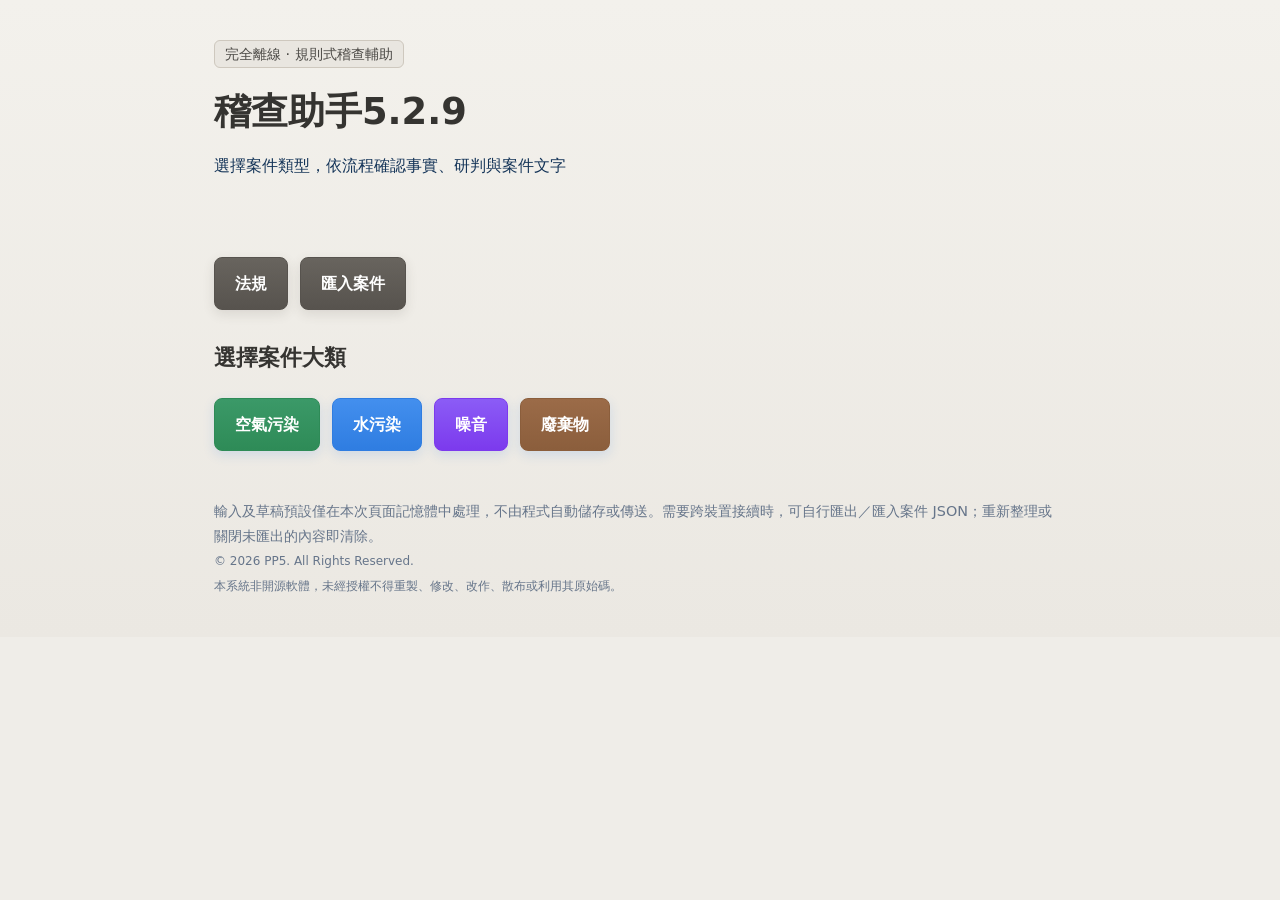
==== index.html @ dae92aff "Publish PP5 runtime update: index.html" ====
<!doctype html>
<html lang="zh-Hant">
<head>
  <meta charset="utf-8">
  <meta name="viewport" content="width=device-width, initial-scale=1, viewport-fit=cover">
  <meta name="theme-color" content="#57534e">
  <meta name="apple-mobile-web-app-capable" content="yes">
  <meta name="apple-mobile-web-app-status-bar-style" content="default">
  <meta name="apple-mobile-web-app-title" content="稽查助手">
  <meta name="application-provenance" content="PP5-IA-41-7F3C9A21">
  <link rel="manifest" href="manifest.webmanifest?v=5.2.9">
  <link rel="apple-touch-icon" href="icons/icon-192.png">
  <title>稽查助手</title>
  <link rel="stylesheet" href="src/styles.css?v=5.2.9">
  <link rel="stylesheet" href="src/choice-cards.css?v=5.2.9">
  <link rel="stylesheet" href="src/mobile-multiselect.css?v=5.2.9">
  <link rel="stylesheet" href="src/water-v2-ui.css?v=5.2.9">
  <link rel="stylesheet" href="src/waste-v1-ui.css?v=5.2.9">
  <link rel="stylesheet" href="src/air-v1-ui.css?v=5.2.9">
  <link rel="stylesheet" href="src/law-reference-ui.css?v=5.2.9">
  <link rel="stylesheet" href="src/air-rule-ui.css?v=5.2.9">
  <script defer src="data/provenance.js?v=5.2.9"></script>
  <script defer src="data/app-meta.js?v=5.2.9"></script>
  <script defer src="data/texts/noise-common.js?v=5.2.9"></script>
  <script defer src="data/texts/noise-templates.js?v=5.2.9"></script>
  <script defer src="data/texts/noise-main.js?v=5.2.9"></script>
  <script defer src="data/texts/noise-article8.js?v=5.2.9"></script>
  <script defer src="data/texts/noise-article9.js?v=5.2.9"></script>
  <script defer src="data/texts/noise-neighbor.js?v=5.2.9"></script>
  <script defer src="data/texts/noise-ui.js?v=5.2.9"></script>
  <script defer src="data/texts/water-main.js?v=5.2.9"></script>
  <script defer src="data/texts/water-field.js?v=5.2.9"></script>
  <script defer src="src/noise-format.js?v=5.2.9"></script>
  <script defer src="data/texts/noise-documents.js?v=5.2.9"></script>
  <script defer src="data/texts/noise-result-map.js?v=5.2.9"></script>
  <script defer src="src/noise-text.js?v=5.2.9"></script>
  <script defer src="data/templates/catalog.js?v=5.2.9"></script>
  <script defer src="data/rules/noise-article8.js?v=5.2.9"></script>
  <script defer src="data/rules/noise-article9.js?v=5.2.9"></script>
  <script defer src="data/rules/noise-refactor-522.js?v=5.2.9"></script>
  <script defer src="src/noise-zone.js?v=5.2.9"></script>
  <script defer src="src/noise-main.js?v=5.2.9"></script>
  <script defer src="src/noise-method-guidance.js?v=5.2.9"></script>
  <script defer src="src/noise-composite.js?v=5.2.9"></script>
  <script defer src="src/noise-boundary.js?v=5.2.9"></script>
  <script defer src="src/noise-priority-routing.js?v=5.2.9"></script>
  <script defer src="src/noise-mobile-wizard.js?v=5.2.9"></script>
  <script defer src="src/noise-approved-drafts.js?v=5.2.9"></script>
  <script defer src="src/noise-refactor-522.js?v=5.2.9"></script>
  <script defer src="data/water-rules.js?v=5.2.9"></script>
  <script defer src="data/waste-rules.js?v=5.2.9"></script>
  <script defer src="data/air-v1-config.js?v=5.2.9"></script>
  <script defer src="data/law-library.js?v=5.2.9"></script>
  <script defer src="data/law-fulltext.js?v=5.2.9"></script>
  <script defer src="data/air-rule-pack.js?v=5.2.9"></script>
  <script defer src="data/water-measure-rules.js?v=5.2.9"></script>
  <script defer src="data/water-permit-rules.js?v=5.2.9"></script>
  <script defer src="data/water-standard-rules.js?v=5.2.9"></script>
  <script defer src="data/water-local-rules.js?v=5.2.9"></script>
  <script defer src="src/water-measure-law.js?v=5.2.9"></script>
  <script defer src="src/water-permit-law.js?v=5.2.9"></script>
  <script defer src="src/water-standard-law.js?v=5.2.9"></script>
  <script defer src="src/water-local-law.js?v=5.2.9"></script>
  <script defer src="src/water-review.js?v=5.2.9"></script>
  <script defer src="src/water-law-versions.js?v=5.2.9"></script>
  <script defer src="src/water-facts.js?v=5.2.9"></script>
  <script defer src="src/water-rule-engine.js?v=5.2.9"></script>
  <script defer src="src/water-law.js?v=5.2.9"></script>
  <script defer src="src/waste-model.js?v=5.2.9"></script>
  <script defer src="src/waste-law.js?v=5.2.9"></script>
  <script defer src="src/water-v2-facts.js?v=5.2.9"></script>
  <script defer src="src/water-v2-assessment.js?v=5.2.9"></script>
  <script defer src="src/water-screening-assist.js?v=5.2.9"></script>
  <script defer src="src/water-industry.js?v=5.2.9"></script>
  <script defer src="src/water-permit-check.js?v=5.2.9"></script>
  <script defer src="src/water-workflow.js?v=5.2.9"></script>
  <script defer src="src/water-dependencies.js?v=5.2.9"></script>
  <script defer src="src/water-assessment.js?v=5.2.9"></script>
  <script defer src="src/water-documents.js?v=5.2.9"></script>
  <script defer src="src/water-main.js?v=5.2.9"></script>
  <script defer src="src/water-field.js?v=5.2.9"></script>
  <script defer src="src/draft-engine.js?v=5.2.9"></script>
  <script defer src="src/template-loader.js?v=5.2.9"></script>
  <script defer src="src/case-file.js?v=5.2.9"></script>
  <script defer src="src/case-session.js?v=5.2.9"></script>
  <script defer src="src/choice-controls.js?v=5.2.9"></script>
  <script defer src="src/ui-profile.js?v=5.2.9"></script>
  <script defer src="src/field-renderer.js?v=5.2.9"></script>
  <script defer src="src/mobile-wizard.js?v=5.2.9"></script>
  <script defer src="src/mobile-inspection-flow.js?v=5.2.9"></script>
  <script defer src="src/water-v482.js?v=5.2.9"></script>
  <script defer src="src/water-industry-v485.js?v=5.2.9"></script>
  <script defer src="src/water-industry-v485-final.js?v=5.2.9"></script>
  <script defer src="src/inspection-flow-ui.js?v=5.2.9"></script>
  <script defer src="src/water-v2-ui.js?v=5.2.9"></script>
  <script defer src="src/waste-v1-ui.js?v=5.2.9"></script>
  <script defer src="src/law-reference-ui.js?v=5.2.9"></script>
  <script defer src="src/air-rule-ui.js?v=5.2.9"></script>
  <script defer src="src/air-v1-ui.js?v=5.2.9"></script>
  <script defer src="src/sentence-app.js?v=5.2.9"></script>
  <script defer src="src/pwa.js?v=5.2.9"></script>
</head>
<body>
  <header><span class="badge">完全離線 · 規則式稽查輔助</span><h1 id="app-version-title">稽查助手</h1><p>選擇案件類型，依流程確認事實、研判與案件文字</p></header>
  <main>
    <aside id="mobile-install" class="mobile-install" hidden><strong>手機版</strong><br><span id="mobile-install-message"></span><button id="pwa-install-button" class="secondary" type="button" hidden>安裝到手機</button></aside>
    <div id="app"></div>
  </main>
  <footer>輸入及草稿預設僅在本次頁面記憶體中處理，不由程式自動儲存或傳送。需要跨裝置接續時，可自行匯出／匯入案件 JSON；重新整理或關閉未匯出的內容即清除。<br><small>© 2026 PP5. All Rights Reserved.<br>本系統非開源軟體，未經授權不得重製、修改、改作、散布或利用其原始碼。</small></footer>
</body>
</html>
---- src/styles.css ----
:root {
  --ia-blue:#2f7de1;
  --ia-blue-strong:#2469c2;
  --ia-blue-deep:#10325c;
  --ia-blue-soft:#edf6ff;
  --ia-bg:#f6f9fd;
  --ia-surface:#ffffff;
  --ia-border:#dbe5f0;
  --ia-border-strong:#b7c5d6;
  --ia-text:#143458;
  --ia-muted:#66758a;
  --ia-disabled:#e4eaf1;
  font-family: "Microsoft JhengHei", system-ui, sans-serif;
  color: var(--ia-text);
  background: var(--ia-bg);
  line-height: 1.7;
}
* { box-sizing: border-box; }
body { margin: 0; }
header, main, footer { max-width: 900px; margin: auto; padding: 24px; }
header { padding-top: 40px; }
h1 { font-size: clamp(1.7rem, 4vw, 2.3rem); margin: 14px 0 4px; }
h2 { font-size: 1.4rem; margin-top: 28px; }
h3 { font-size: 1.05rem; margin: 0 0 8px; }
p { margin: 8px 0; }
.badge { background: #eaf3ff; border-radius: 6px; padding: 5px 10px; font-size: .9rem; }
.notice { background: #fff4d8; color: #624707; border: 1px solid #e7d19a; padding: 16px; border-radius: 8px; }
.panel { background: white; border: 1px solid #dbe5f0; padding: 18px; border-radius: 10px; margin: 12px 0; }
ul { padding-left: 24px; margin: 6px 0; }
.actions { display: flex; flex-wrap: wrap; gap: 12px; margin-top: 22px; }
button { font: inherit; font-weight: 700; cursor: pointer; border: 1px solid #2f7de1; background: #2f7de1; color: white; padding: 12px 20px; border-radius: 8px; min-height: 48px; }
button:hover { background: #2469c2; }
button.secondary { background: white; color: #2f7de1; }
button.secondary:hover { background: #eef5ff; }
button:focus-visible { outline: 3px solid #1f6fd1; outline-offset: 4px; }
.navigation { border-top: 1px solid #dbe5f0; padding-top: 20px; }
.history { padding-left: 25px; }
.history > li { padding: 12px 0; }
footer { color: #66758a; font-size: .9rem; padding-bottom: 40px; }
.form-grid { display: grid; grid-template-columns: repeat(2, minmax(0, 1fr)); gap: 16px; }
.field { margin: 10px 0; min-width: 0; }
label { display: block; font-weight: 600; margin-bottom: 6px; }
input, select, textarea { width: 100%; padding: 10px; border: 1px solid #b7c5d6; border-radius: 6px; font: inherit; color: #143458; background: white; }
textarea { resize: vertical; }
textarea + button { margin-top: 12px; }
legend { font-weight: 700; padding: 0 8px; }
input:focus-visible, select:focus-visible, textarea:focus-visible { outline: 3px solid #1f6fd1; outline-offset: 2px; }
[hidden] { display: none !important; }
.sentence-form { line-height: 2.5; }
.fixed-text { font-size: 1.08rem; }
.sentence-slot { display: inline-block; vertical-align: middle; max-width: 100%; min-width: 180px; margin: 8px 4px; padding: 10px; border-radius: 8px; background: #f5f8fc; line-height: 1.6; }
.sentence-slot label { font-size: .9rem; }
.sentence-slot select { max-width: 100%; width: 100%; }
.field-help { display:block; margin-top:6px; color:#66788a; font-size:.78rem; line-height:1.45; }
.custom-slot { display: block; margin-top: 10px; }
.choice-group, .choice-items { border: 1px solid #b7c5d6; border-radius: 6px; padding: 10px; margin: 0; }
.choice-items { margin-top: 10px; background: white; }
.sentence-paragraph + .sentence-paragraph { margin-top: 20px; }
button:disabled { cursor: default; background: #e4eaf1; color: #6d7888; border-color: #c4ced9; }
.check-choice { display: inline-flex; align-items: center; gap: 6px; margin: 6px 16px 6px 0; font-weight: 400; }
.check-choice input { width: 18px; height: 18px; padding: 0; }
@media (max-width: 600px) { .sentence-slot { display: block; margin: 10px 0; width: 100%; } }
@media (max-width: 600px) { .form-grid { grid-template-columns: 1fr; } }
@media (max-width: 520px) { header, main, footer { padding: 18px; } .actions { flex-direction: column; } button { width: 100%; } }

.mobile-install { background:#edf6ff; border:1px solid #b9d5f7; padding:14px 16px; border-radius:10px; margin-bottom:14px; }
.mobile-install button { margin-top:10px; }
@media (max-width: 760px) {
  :root { font-size: 17px; }
  header { padding-top: max(20px, env(safe-area-inset-top)); }
  header, main, footer { padding-left: max(14px, env(safe-area-inset-left)); padding-right: max(14px, env(safe-area-inset-right)); }
  main { padding-top: 10px; }
  .panel { padding: 14px; border-radius: 12px; }
  .sentence-form { line-height: 1.6; }
  .sentence-slot { display:block; width:100%; margin:10px 0; padding:10px; }
  .single-choice { grid-template-columns: 1fr; }
  .single-choice .choice-card { min-height: 52px; padding: 12px 14px; }
  .card-form .choice-group { display:grid; grid-template-columns:1fr; gap:8px; border:0; padding:0; }
  .card-form .choice-group legend { padding:0; margin-bottom:6px; }
  .card-form .check-choice { display:flex; width:100%; min-height:50px; margin:0; padding:11px 12px; align-items:center; background:#fff; border:2px solid #b7c5d6; border-radius:8px; }
  .card-form .check-choice:has(input:checked) { background:#e8f2ff; border-color:#2f7de1; font-weight:700; }
  .card-form .check-choice input { width:22px; height:22px; flex:0 0 auto; }
  .actions { gap:8px; }
  button { min-height:52px; }
  footer { padding-bottom:max(28px, env(safe-area-inset-bottom)); }
}

/* 4.7 UI profiles: same Water Core, different presentation only. */
.mobile-focus-bar { display:none; margin:4px 0 10px; }
.sentence-form[data-ui-profile="tablet"] { max-width:1100px; }
.sentence-form[data-ui-profile="tablet"] .form-grid { grid-template-columns:repeat(2,minmax(0,1fr)); gap:12px; }
.sentence-form[data-ui-profile="tablet"] .sentence-slot { display:block; width:100%; margin:4px 0; }
.sentence-form[data-ui-profile="tablet"] .sentence-slot:has(.single-choice),
.sentence-form[data-ui-profile="tablet"] .sentence-slot:has(.choice-group) { grid-column:1 / -1; }
@media (max-width:760px) {
  .sentence-form[data-mobile-focus="yes"] .mobile-focus-bar { display:block; position:sticky; top:0; z-index:5; background:#fff; padding:6px 0; }
  .sentence-form[data-mobile-focus="yes"] .mobile-focus-bar button { width:100%; min-height:44px; }
  .sentence-form[data-mobile-focus="yes"] .sentence-slot[data-ui-hidden="yes"] { display:none !important; }
  .sentence-form[data-mobile-focus="yes"] .sentence-slot[data-ui-current="yes"] { border:2px solid #2f7de1; background:#f2f7ff; box-shadow:0 0 0 3px rgba(20,101,82,.08); }
  .sentence-form[data-mobile-focus="yes"] .sentence-slot[data-ui-current="yes"] label,
  .sentence-form[data-mobile-focus="yes"] .sentence-slot[data-ui-current="yes"] legend { font-size:1rem; }
}

/* 4.7.1 water field workflow V2 */
.sentence-slot.live-assessment { display:block; width:100%; grid-column:1 / -1; background:#edf6ff; border:2px solid #2f7de1; padding:14px 16px; margin:4px 0 12px; }
.sentence-slot.live-assessment > span { display:block; font-weight:800; margin-bottom:4px; }
.sentence-slot.live-assessment p { margin:0; font-weight:600; }
.field-floating-actions { pointer-events:none; }
.field-action-rail { position:fixed; top:50%; transform:translateY(-50%); z-index:30; display:flex; flex-direction:column; gap:8px; width:118px; }
.field-action-rail button { pointer-events:auto; width:100%; min-height:46px; padding:9px 10px; font-size:.9rem; box-shadow:0 4px 18px rgba(24,58,54,.14); }
.field-action-left { left:max(10px, calc(50vw - 580px)); }
.field-action-right { right:max(10px, calc(50vw - 580px)); }
button.danger { background:#a93226; border-color:#a93226; color:#fff; }
button.danger:hover { background:#7f241c; }
.field-floating-enabled { position:relative; }
@media (max-width:1049px) {
  .field-floating-enabled { padding-bottom:138px; }
  .field-floating-actions { position:fixed; left:0; right:0; bottom:0; z-index:40; padding:8px max(10px, env(safe-area-inset-right)) max(8px, env(safe-area-inset-bottom)) max(10px, env(safe-area-inset-left)); background:rgba(255,255,255,.97); border-top:1px solid #d6e0ec; box-shadow:0 -4px 18px rgba(24,58,54,.12); display:grid; grid-template-columns:1fr 1.5fr; gap:8px; pointer-events:auto; }
  .field-action-rail { position:static; transform:none; width:auto; display:grid; grid-template-columns:repeat(2,minmax(0,1fr)); gap:7px; }
  .field-action-right { grid-template-columns:repeat(2,minmax(0,1fr)); }
  .field-action-rail button { min-height:44px; padding:7px 8px; font-size:.82rem; box-shadow:none; }
}
@media (max-width:560px) {
  .field-floating-enabled { padding-bottom:188px; }
  .field-floating-actions { grid-template-columns:1fr; }
  .field-action-rail { grid-template-columns:repeat(2,minmax(0,1fr)); }
  .field-action-rail button { font-size:.8rem; }
}


/* 4.9.27 blue visual system: desktop keeps full-form behavior, presentation only. */
body { background:linear-gradient(180deg,#f9fbfe 0%,#f4f8fd 100%); color:var(--ia-text); }
header h1, h1, h2, h3 { color:var(--ia-blue-deep); }
.badge { color:#245e9f; border:1px solid #cfe2fa; }
.notice { background:#fff8e8; color:#624b17; border-color:#ead9ad; box-shadow:0 8px 26px rgba(33,77,128,.05); }
.panel { border-color:var(--ia-border); box-shadow:0 10px 30px rgba(24,67,117,.06); }
button { border-color:var(--ia-blue); background:linear-gradient(180deg,#3f8aeb 0%,#2f7de1 100%); box-shadow:0 4px 12px rgba(47,125,225,.16); }
button:hover { background:linear-gradient(180deg,#357fdf 0%,#2469c2 100%); }
button.secondary { background:#fff; color:#235d9f; border-color:#9fc1ea; box-shadow:none; }
button.secondary:hover { background:#f2f7ff; }
input,select,textarea { color:var(--ia-text); border-color:var(--ia-border-strong); background:#fff; }
input:hover,select:hover,textarea:hover { border-color:#8db3e3; }
input:focus-visible,select:focus-visible,textarea:focus-visible { border-color:var(--ia-blue); box-shadow:0 0 0 3px rgba(47,125,225,.12); outline:none; }
.sentence-slot { background:#f8fafd; border:1px solid #e3eaf2; }
.sentence-slot > label,.sentence-slot > span:first-child,.sentence-slot legend { color:#173a63; }
.choice-group,.choice-items { border-color:var(--ia-border-strong); }
.sentence-slot.live-assessment { border-color:var(--ia-blue); background:var(--ia-blue-soft); }
.mobile-install { color:#245e9f; }

/* 4.9.27 mobile noise Wizard: fixed visual page frame inspired by approved mockup. */
.mobile-wizard-header,
.mobile-wizard-nav,
.mobile-wizard-content { display:none; }

@media (max-width:760px) {
  body:has(.sentence-form[data-mobile-wizard="yes"]) { background:#f8fbff; }
  body:has(.sentence-form[data-mobile-wizard="yes"]) > header,
  body:has(.sentence-form[data-mobile-wizard="yes"]) > footer,
  body:has(.sentence-form[data-mobile-wizard="yes"]) main > .notice,
  body:has(.sentence-form[data-mobile-wizard="yes"]) main > .mobile-install,
  body:has(.sentence-form[data-mobile-wizard="yes"]) #app > nav.actions,
  body:has(.sentence-form[data-mobile-wizard="yes"]) #app > p,
  body:has(.sentence-form[data-mobile-wizard="yes"]) form.mobile-wizard-enabled > h2,
  body:has(.sentence-form[data-mobile-wizard="yes"]) form.mobile-wizard-enabled > p:first-of-type,
  body:has(.sentence-form[data-mobile-wizard="yes"]) form.mobile-wizard-enabled > [data-draft-actions="yes"] {
    display:none !important;
  }
  body:has(.sentence-form[data-mobile-wizard="yes"]) main {
    max-width:none;
    margin:0;
    padding:0;
  }
  body:has(.sentence-form[data-mobile-wizard="yes"]) #app,
  body:has(.sentence-form[data-mobile-wizard="yes"]) form.mobile-wizard-enabled {
    margin:0;
    padding:0;
  }

  .sentence-form[data-mobile-wizard="yes"] {
    display:grid;
    grid-template-rows:auto minmax(0,1fr);
    width:100%;
    height:100dvh;
    min-height:100dvh;
    margin:0;
    padding:0;
    border:0;
    border-radius:0;
    background:#fff;
    box-shadow:none;
    overflow:hidden;
    line-height:1.45;
  }
  .sentence-form[data-mobile-wizard="yes"] .sentence-slot[data-wizard-hidden="yes"] { display:none !important; }

  .mobile-wizard-header {
    display:block;
    position:relative;
    z-index:20;
    margin:0;
    padding:max(14px, env(safe-area-inset-top)) 18px 13px;
    background:#fff;
    border-bottom:1px solid #e7edf4;
    box-shadow:0 3px 12px rgba(27,67,114,.05);
  }
  .mobile-wizard-brand-row {
    display:flex;
    align-items:center;
    justify-content:space-between;
    gap:12px;
    margin-bottom:14px;
  }
  .mobile-wizard-brand { display:flex; align-items:center; gap:9px; color:#123a68; font-size:1.02rem; }
  .mobile-wizard-brand strong { font-weight:900; letter-spacing:.02em; }
  .mobile-wizard-brand-mark {
    position:relative;
    width:22px;
    height:18px;
    display:inline-block;
    background:
      linear-gradient(90deg,transparent 0 2px,#2f7de1 2px 5px,transparent 5px 8px,#2f7de1 8px 12px,transparent 12px 15px,#2f7de1 15px 18px,transparent 18px 100%);
    border-radius:3px;
  }
  .mobile-wizard-brand-mark::before,
  .mobile-wizard-brand-mark::after {
    content:'';
    position:absolute;
    top:7px;
    width:4px;
    height:4px;
    border-radius:50%;
    background:#2f7de1;
  }
  .mobile-wizard-brand-mark::before { left:0; }
  .mobile-wizard-brand-mark::after { right:0; }
  .mobile-wizard-slogan { color:#6d7d92; font-size:.72rem; white-space:nowrap; }

  .mobile-wizard-progress-row {
    display:grid;
    grid-template-columns:auto minmax(0,1fr);
    align-items:center;
    gap:10px;
  }
  .mobile-wizard-progress { white-space:nowrap; color:#276fcb; font-size:.88rem; letter-spacing:.01em; }
  .mobile-wizard-track { display:grid; grid-auto-flow:column; grid-auto-columns:1fr; gap:4px; min-width:0; }
  .mobile-wizard-segment { height:6px; border-radius:999px; background:#dce4ee; }
  .mobile-wizard-segment[data-state="active"] { background:linear-gradient(90deg,#3e8bec,#2f7de1); }

  .mobile-wizard-heading { display:flex; align-items:center; gap:12px; margin-top:16px; }
  .mobile-wizard-step-icon {
    display:grid;
    place-items:center;
    flex:0 0 34px;
    width:34px;
    height:34px;
    border:2px solid #2f7de1;
    border-radius:9px;
    color:#2f7de1;
    font-size:.92rem;
    font-weight:900;
    background:#f4f9ff;
  }
  .mobile-wizard-title {
    margin:0;
    color:#12345f;
    font-size:1.15rem;
    font-weight:900;
    line-height:1.3;
    letter-spacing:.01em;
  }

  .mobile-wizard-content {
    display:block;
    min-height:0;
    overflow-y:auto;
    overscroll-behavior:contain;
    -webkit-overflow-scrolling:touch;
    padding:16px 16px calc(92px + env(safe-area-inset-bottom));
    background:#fbfdff;
    scroll-behavior:auto;
  }
  .mobile-wizard-help {
    display:flex;
    align-items:flex-start;
    gap:10px;
    margin:0 0 14px;
    padding:12px 13px;
    border:1px solid #d9eafb;
    border-radius:10px;
    background:#edf6ff;
    color:#56718f;
    font-size:.82rem;
    line-height:1.55;
  }
  .mobile-wizard-help[hidden] { display:none !important; }
  .mobile-wizard-help-icon {
    display:grid;
    place-items:center;
    flex:0 0 22px;
    width:22px;
    height:22px;
    margin-top:1px;
    border:2px solid #2f7de1;
    border-radius:50%;
    color:#2f7de1;
    font-size:.72rem;
    font-weight:900;
  }
  .mobile-wizard-help-text { min-width:0; }

  .mobile-wizard-content .sentence-slot {
    display:block;
    width:100%;
    min-width:0;
    margin:0 0 12px;
    padding:14px;
    border:1px solid #dfe7f0;
    border-radius:11px;
    background:#fff;
    box-shadow:0 3px 12px rgba(26,64,108,.045);
    line-height:1.45;
  }
  .mobile-wizard-content .sentence-slot > label,
  .mobile-wizard-content .sentence-slot > span:first-child,
  .mobile-wizard-content .sentence-slot legend {
    display:block;
    margin:0 0 8px;
    color:#173a63;
    font-size:.88rem;
    font-weight:800;
  }
  .mobile-wizard-content input,
  .mobile-wizard-content select,
  .mobile-wizard-content textarea {
    min-height:46px;
    padding:10px 12px;
    border:1px solid #cfd9e5;
    border-radius:8px;
    color:#18395f;
    background:#fff;
    box-shadow:inset 0 1px 2px rgba(22,57,96,.02);
    font-size:.94rem;
  }
  .mobile-wizard-content select {
    appearance:auto;
    -webkit-appearance:menulist;
  }
  .mobile-wizard-content #noiseTime {
    display:grid;
    grid-template-columns:minmax(0,1fr) auto minmax(0,1fr) auto;
    align-items:center;
    gap:7px;
  }
  .mobile-wizard-content #noiseTime select { min-width:0; width:100%; }
  .mobile-wizard-content #noiseTime > span { margin:0; color:#55708e; font-size:.84rem; font-weight:700; }
  .mobile-wizard-content input:focus-visible,
  .mobile-wizard-content select:focus-visible,
  .mobile-wizard-content textarea:focus-visible {
    border-color:#2f7de1;
    box-shadow:0 0 0 3px rgba(47,125,225,.12);
    outline:none;
  }

  .mobile-wizard-content .single-choice { grid-template-columns:repeat(2,minmax(0,1fr)); gap:8px; }
  .mobile-wizard-content .single-choice .choice-card {
    min-height:46px;
    padding:10px 12px;
    border-width:1px;
    border-color:#cfd9e5;
    border-radius:8px;
    color:#29496d;
    background:#fff;
    box-shadow:none;
    font-size:.9rem;
  }
  .mobile-wizard-content .single-choice .choice-card[aria-checked="true"] {
    color:#174e8b;
    border-color:#2f7de1;
    background:#eaf4ff;
  }
  .mobile-wizard-content .single-choice .choice-card:hover:not(:disabled) { background:#f3f8ff; }

  .mobile-wizard-status {
    display:block;
    margin:4px 0 0;
    padding:12px 13px;
    border:1px solid #d7e8fb;
    border-radius:10px;
    background:#edf6ff;
    color:#315b88;
    font-size:.82rem;
    line-height:1.55;
  }
  .mobile-wizard-status[hidden] { display:none !important; }
  .mobile-wizard-status-line { margin:3px 0; white-space:pre-line; }
  .mobile-wizard-status-line strong { color:#1f5d9f; }

  .mobile-wizard-nav {
    display:grid;
    grid-template-columns:1fr 1fr;
    gap:10px;
    position:fixed;
    left:0;
    right:0;
    bottom:0;
    z-index:50;
    padding:10px max(16px, env(safe-area-inset-right)) max(10px, env(safe-area-inset-bottom)) max(16px, env(safe-area-inset-left));
    background:rgba(255,255,255,.98);
    border-top:1px solid #dfe7f0;
    box-shadow:0 -6px 24px rgba(22,57,96,.08);
  }
  .mobile-wizard-nav button {
    width:100%;
    min-height:50px;
    border-radius:8px;
    font-size:.94rem;
    box-shadow:none;
  }
  .mobile-wizard-nav button.secondary {
    color:#245f9e;
    border-color:#8db9ed;
    background:#fff;
  }
  .mobile-wizard-nav button:not(.secondary) {
    border-color:#2f7de1;
    background:linear-gradient(180deg,#438fee 0%,#2f7de1 100%);
    color:#fff;
  }
  .mobile-wizard-nav button:disabled {
    color:#9aa9ba;
    border-color:#dce3eb;
    background:#e9eef4;
  }
  form.mobile-wizard-enabled { padding-bottom:0 !important; }
}

/* 4.9.30 mobile completion result page */
.mobile-wizard-result { display:none; }
@media (max-width:760px) {
  .sentence-form[data-mobile-wizard="yes"] .mobile-wizard-content[hidden],
  .sentence-form[data-mobile-wizard="yes"] .mobile-wizard-result[hidden] { display:none !important; }

  .sentence-form[data-mobile-wizard="yes"] .mobile-wizard-result {
    display:block;
    min-height:0;
    overflow-y:auto;
    overscroll-behavior:contain;
    -webkit-overflow-scrolling:touch;
    padding:16px 16px calc(92px + env(safe-area-inset-bottom));
    background:#f8fbff;
  }

  .mobile-wizard-result-intro {
    display:flex;
    align-items:flex-start;
    gap:12px;
    margin:0 0 14px;
    padding:14px;
    border:1px solid #cfe2f8;
    border-radius:11px;
    background:#edf6ff;
    color:#315b88;
    box-shadow:0 3px 12px rgba(26,64,108,.04);
  }
  .mobile-wizard-result-check {
    display:grid;
    place-items:center;
    flex:0 0 34px;
    width:34px;
    height:34px;
    border-radius:50%;
    color:#fff;
    background:#2f7de1;
    font-size:1rem;
    font-weight:900;
  }
  .mobile-wizard-result-intro-text { min-width:0; }
  .mobile-wizard-result-intro-text strong {
    display:block;
    margin:1px 0 4px;
    color:#173a63;
    font-size:.96rem;
    font-weight:900;
  }
  .mobile-wizard-result-intro-text p {
    margin:0;
    color:#5e7692;
    font-size:.82rem;
    line-height:1.55;
  }

  .mobile-wizard-result .panel {
    margin:0 0 14px;
    padding:14px;
    border:1px solid #dfe7f0;
    border-radius:11px;
    background:#fff;
    box-shadow:0 3px 12px rgba(26,64,108,.045);
  }
  .mobile-wizard-result .panel h2 {
    margin:0 0 10px;
    color:#12345f;
    font-size:1rem;
    font-weight:900;
  }
  .mobile-wizard-result .panel label {
    display:block;
    margin:0 0 8px;
    color:#60748c;
    font-size:.78rem;
    line-height:1.45;
  }
  .mobile-wizard-result .panel textarea {
    width:100%;
    min-height:170px;
    margin:0 0 10px;
    padding:12px;
    border:1px solid #cfd9e5;
    border-radius:8px;
    color:#18395f;
    background:#fff;
    font-size:.9rem;
    line-height:1.6;
    resize:vertical;
  }
  .mobile-wizard-result .panel textarea:focus-visible {
    border-color:#2f7de1;
    box-shadow:0 0 0 3px rgba(47,125,225,.12);
    outline:none;
  }
  .mobile-wizard-result .panel button {
    width:100%;
    min-height:44px;
    border:1px solid #8db9ed;
    border-radius:8px;
    color:#245f9e;
    background:#fff;
    box-shadow:none;
  }
  .mobile-wizard-result .panel [role="status"] {
    margin:8px 0 0;
    color:#315b88;
    font-size:.8rem;
  }

  .mobile-wizard-error {
    display:block;
    margin:0 0 14px;
    padding:12px 13px;
    border:1px solid #f0c3c3;
    border-radius:10px;
    background:#fff4f4;
    color:#9a3333;
    font-size:.82rem;
    line-height:1.55;
  }
  .mobile-wizard-error[hidden] { display:none !important; }

  .mobile-wizard-nav[data-result="yes"] { grid-template-columns:1fr; }
  .mobile-wizard-nav[data-result="yes"] button.secondary {
    color:#245f9e;
    border-color:#8db9ed;
    background:#fff;
  }
}

/* 5.0 module theme identities. Neutral home remains blue; modules carry their own accent. */
body[data-module="air"]{--module-color:#2e8b57;--module-strong:#236f46;--module-soft:#eaf6ef;--module-text:#1f5f3d;--module-border:#a8d4b9}
body[data-module="water"]{--module-color:#2f7de1;--module-strong:#2469c2;--module-soft:#edf6ff;--module-text:#173a63;--module-border:#9fc1ea}
body[data-module="noise"]{--module-color:#7c3aed;--module-strong:#6d28d9;--module-soft:#f3e8ff;--module-text:#4c1d95;--module-border:#c4a7f5}
body[data-module="waste"]{--module-color:#8b5e3c;--module-strong:#6f472d;--module-soft:#f7efe8;--module-text:#5a3a27;--module-border:#d6b89f}

/* Home category buttons use category identity even before a module is entered. */
body[data-module="home"] #app .actions button[data-module="air"]{background:linear-gradient(180deg,#3b9968,#2e8b57);border-color:#2e8b57;color:#fff}
body[data-module="home"] #app .actions button[data-module="water"]{background:linear-gradient(180deg,#438fee,#2f7de1);border-color:#2f7de1;color:#fff}
body[data-module="home"] #app .actions button[data-module="noise"]{background:linear-gradient(180deg,#8b5cf6,#7c3aed);border-color:#7c3aed;color:#fff}
body[data-module="home"] #app .actions button[data-module="waste"]{background:linear-gradient(180deg,#9b6b48,#8b5e3c);border-color:#8b5e3c;color:#fff}

body[data-module="air"] h1,body[data-module="air"] h2,body[data-module="air"] h3,
body[data-module="water"] h1,body[data-module="water"] h2,body[data-module="water"] h3,
body[data-module="noise"] h1,body[data-module="noise"] h2,body[data-module="noise"] h3,
body[data-module="waste"] h1,body[data-module="waste"] h2,body[data-module="waste"] h3{color:var(--module-text)}

body[data-module="air"] button:not(.danger):not(.btn-danger),body[data-module="water"] button:not(.danger):not(.btn-danger),body[data-module="noise"] button:not(.danger):not(.btn-danger),body[data-module="waste"] button:not(.danger):not(.btn-danger){border-color:var(--module-color);background:linear-gradient(180deg,color-mix(in srgb,var(--module-color) 88%,white),var(--module-color));color:#fff}
body[data-module="air"] button.secondary,body[data-module="water"] button.secondary,body[data-module="noise"] button.secondary,body[data-module="waste"] button.secondary,
body[data-module="air"] .btn.btn-secondary,body[data-module="water"] .btn.btn-secondary,body[data-module="noise"] .btn.btn-secondary,body[data-module="waste"] .btn.btn-secondary,
body[data-module="air"] .btn.btn-ghost,body[data-module="water"] .btn.btn-ghost,body[data-module="noise"] .btn.btn-ghost,body[data-module="waste"] .btn.btn-ghost{background:#fff;color:var(--module-text);border-color:var(--module-border);box-shadow:none}
body[data-module="air"] button.secondary:hover,body[data-module="water"] button.secondary:hover,body[data-module="noise"] button.secondary:hover,body[data-module="waste"] button.secondary:hover,
body[data-module="air"] .btn.btn-secondary:hover,body[data-module="water"] .btn.btn-secondary:hover,body[data-module="noise"] .btn.btn-secondary:hover,body[data-module="waste"] .btn.btn-secondary:hover{background:var(--module-soft)}

body[data-module="air"] input:focus-visible,body[data-module="air"] select:focus-visible,body[data-module="air"] textarea:focus-visible,
body[data-module="water"] input:focus-visible,body[data-module="water"] select:focus-visible,body[data-module="water"] textarea:focus-visible,
body[data-module="noise"] input:focus-visible,body[data-module="noise"] select:focus-visible,body[data-module="noise"] textarea:focus-visible,
body[data-module="waste"] input:focus-visible,body[data-module="waste"] select:focus-visible,body[data-module="waste"] textarea:focus-visible{border-color:var(--module-color);box-shadow:0 0 0 3px color-mix(in srgb,var(--module-color) 16%,transparent);outline:none}

body[data-module="air"] .choice-card[aria-checked="true"],body[data-module="water"] .choice-card[aria-checked="true"],body[data-module="noise"] .choice-card[aria-checked="true"],body[data-module="waste"] .choice-card[aria-checked="true"],
body[data-module="air"] .card-form .check-choice:has(input:checked),body[data-module="water"] .card-form .check-choice:has(input:checked),body[data-module="noise"] .card-form .check-choice:has(input:checked),body[data-module="waste"] .card-form .check-choice:has(input:checked){background:var(--module-soft);border-color:var(--module-color);color:var(--module-text)}

/* Noise mobile wizard follows purple theme while warning/danger semantics stay unchanged. */
body[data-module="noise"] .mobile-wizard-brand-mark,
body[data-module="noise"] .mobile-wizard-brand-mark::before,
body[data-module="noise"] .mobile-wizard-brand-mark::after,
body[data-module="noise"] .mobile-wizard-segment[data-state="active"],
body[data-module="noise"] .mobile-wizard-result-check{background:var(--module-color)}
body[data-module="noise"] .mobile-wizard-progress,
body[data-module="noise"] .mobile-wizard-step-icon,
body[data-module="noise"] .mobile-wizard-title,
body[data-module="noise"] .mobile-wizard-status-line strong{color:var(--module-text)}
body[data-module="noise"] .mobile-wizard-step-icon{border-color:var(--module-color);background:var(--module-soft)}
body[data-module="noise"] .mobile-wizard-help,body[data-module="noise"] .mobile-wizard-status,body[data-module="noise"] .mobile-wizard-result-intro{background:var(--module-soft);border-color:var(--module-border);color:#5c4a76}
body[data-module="noise"] .mobile-wizard-help-icon{border-color:var(--module-color);color:var(--module-color)}
body[data-module="noise"] .mobile-wizard-content .single-choice .choice-card[aria-checked="true"]{background:var(--module-soft);border-color:var(--module-color);color:var(--module-text)}
body[data-module="noise"] .mobile-wizard-nav button:not(.secondary){border-color:var(--module-color);background:linear-gradient(180deg,#8b5cf6,var(--module-color));color:#fff}
body[data-module="noise"] .mobile-wizard-nav button.secondary{color:var(--module-text);border-color:var(--module-border);background:#fff}

/* RC8: 四大模組共通右下固定操作列 */
.module-sticky-actions{
  position:fixed;left:0;right:0;bottom:0;z-index:45;
  display:flex;justify-content:flex-end;gap:8px;
  padding:8px max(12px,calc((100vw - 1100px)/2));
  background:rgba(255,255,255,.97);backdrop-filter:blur(10px);
  border-top:1px solid color-mix(in srgb,var(--module-color,#2f7de1) 22%,#d6e0ec);
  box-shadow:0 -5px 20px rgba(20,55,88,.08)
}
.module-sticky-actions button{min-height:42px;padding:8px 15px;box-shadow:none}
.water-v2-host,.waste-v1-host{padding-bottom:82px}
.ia-action-overlay{position:fixed;inset:0;z-index:90;background:rgba(20,34,27,.34);display:grid;place-items:center;padding:18px}
.ia-action-panel{width:min(760px,100%);max-height:min(82vh,820px);overflow:auto;background:#fff;border:1px solid var(--module-border,#dbe5f0);border-radius:16px;box-shadow:0 18px 60px rgba(20,45,34,.2)}
.ia-action-head{position:sticky;top:0;z-index:2;display:flex;justify-content:space-between;gap:12px;align-items:center;padding:14px 16px;background:rgba(255,255,255,.98);border-bottom:1px solid #e2e9e5}
.ia-action-head h2{margin:0;font-size:1.2rem}.ia-action-body{padding:16px}.ia-action-note{padding:9px 11px;border-radius:10px;background:var(--module-soft,#f5f8fc);color:var(--module-text,#143458)}
.ia-current-facts{display:grid;gap:8px}.ia-current-fact{display:grid;grid-template-columns:minmax(150px,.65fr) minmax(0,1.35fr);gap:12px;padding:9px 10px;border:1px solid #e0e8e3;border-radius:10px}.ia-current-fact span{white-space:pre-wrap}
.ia-assessment-row{padding:10px 0;border-bottom:1px solid #e4ebe7}.ia-assessment-row:last-child{border-bottom:0}.ia-assessment-row>div{white-space:pre-wrap;margin-top:4px}.ia-action-empty{color:#68776e}.ia-action-draft{margin-top:14px}.ia-action-draft h3{margin-bottom:6px}.ia-action-pre{white-space:pre-wrap;padding:10px;border-radius:10px;background:#f8faf9;border:1px solid #e0e7e3}.ia-action-buttons{display:flex;justify-content:flex-end;gap:8px;padding:0 16px 16px}
@media(max-width:760px){
  .module-sticky-actions{display:grid;grid-template-columns:repeat(3,minmax(0,1fr));padding:7px max(8px,env(safe-area-inset-right)) max(7px,env(safe-area-inset-bottom)) max(8px,env(safe-area-inset-left));gap:6px}
  .module-sticky-actions button{width:100%;min-height:42px;padding:7px 6px;font-size:.78rem}
  .water-v2-host,.waste-v1-host{padding-bottom:78px}
  .ia-action-overlay{padding:10px}.ia-action-panel{max-height:90vh;border-radius:13px}.ia-current-fact{grid-template-columns:1fr;gap:3px}
  body[data-module="noise"]:has(.sentence-form[data-mobile-wizard="yes"]) .module-sticky-actions{bottom:70px;z-index:49}
  body[data-module="noise"]:has(.sentence-form[data-mobile-wizard="yes"]) .mobile-wizard-content{padding-bottom:calc(150px + env(safe-area-inset-bottom))}
  body[data-module="noise"]:has(.sentence-form[data-mobile-wizard="yes"]) .mobile-wizard-result{padding-bottom:calc(150px + env(safe-area-inset-bottom))}
}


/* 5.2 shared dedicated mobile UI for Water / Waste / Air */
.ia-mobile-flow-header,.ia-mobile-flow-nav{display:none}
@media(max-width:760px){
  body:has(.ia-mobile-flow-shell)>header,
  body:has(.ia-mobile-flow-shell)>footer,
  body:has(.ia-mobile-flow-shell) main>.mobile-install,
  body:has(.ia-mobile-flow-shell) #app>nav.actions,
  body:has(.ia-mobile-flow-shell) #app>p,
  body:has(.ia-mobile-flow-shell) .module-sticky-actions{display:none!important}
  body:has(.ia-mobile-flow-shell){background:#f7fafc}
  body:has(.ia-mobile-flow-shell) main{max-width:none;margin:0;padding:0}
  body:has(.ia-mobile-flow-shell) #app{max-width:none;margin:0;padding:0}
  .ia-mobile-flow-shell{
    display:block!important;
    width:100%;
    min-height:100dvh;
    margin:0!important;
    padding:0 0 calc(76px + env(safe-area-inset-bottom))!important;
    overflow:visible;
    background:#fff
  }
  .ia-mobile-flow-header{
    display:block;
    position:sticky;
    top:0;
    z-index:50;
    padding:8px 12px 8px;
    background:#fff;
    border-bottom:1px solid color-mix(in srgb,var(--module-color,#2f7de1) 22%,#dbe4ee);
    box-shadow:0 3px 14px rgba(20,55,88,.06)
  }
  .ia-mobile-flow-top{display:flex;align-items:center;gap:11px;min-width:0}
  .ia-mobile-home{
    flex:0 0 auto;
    min-height:38px!important;
    padding:7px 10px!important;
    border-radius:9px!important;
    background:#fff!important;
    color:var(--module-text,#173a63)!important;
    border:1px solid var(--module-border,#cbd8e6)!important;
    box-shadow:none!important;
    font-size:.84rem!important
  }
  .ia-mobile-flow-brand{display:grid;min-width:0;line-height:1.25}
  .ia-mobile-flow-brand strong{color:var(--module-text,#173a63);font-size:1rem;font-weight:900}
  .ia-mobile-flow-brand span{margin-top:2px;color:#718096;font-size:.73rem;white-space:nowrap;overflow:hidden;text-overflow:ellipsis}
  .ia-mobile-flow-progress{display:grid;grid-template-columns:auto minmax(0,1fr);align-items:center;gap:9px;margin-top:11px}
  .ia-mobile-flow-progress-text{color:var(--module-text,#276fcb);font-size:.8rem;font-weight:800;white-space:nowrap}
  .ia-mobile-flow-track{display:grid;grid-auto-flow:column;grid-auto-columns:1fr;gap:3px;min-width:0}
  .ia-mobile-flow-segment{height:5px;border-radius:999px;background:#e0e6ed}
  .ia-mobile-flow-segment[data-state="active"]{background:var(--module-color,#2f7de1)}
  .ia-mobile-flow-heading{display:flex;align-items:flex-start;gap:10px;margin-top:11px}
  .ia-mobile-flow-step-icon{
    display:grid;place-items:center;flex:0 0 31px;width:31px;height:31px;
    border:2px solid var(--module-color,#2f7de1);border-radius:9px;
    color:var(--module-text,#173a63);background:var(--module-soft,#edf6ff);
    font-size:.8rem;font-weight:900
  }
  .ia-mobile-flow-heading>div{min-width:0}
  .ia-mobile-flow-step-title{margin:0;color:var(--module-text,#173a63);font-size:1.08rem;line-height:1.3}
  .ia-mobile-flow-step-help{margin:3px 0 0;color:#6d7f91;font-size:.76rem;line-height:1.45}
  .ia-mobile-flow-tools{display:grid;grid-template-columns:1fr 1fr;gap:7px;margin-top:10px}
  .ia-mobile-tool{
    min-height:38px!important;padding:7px 8px!important;border-radius:9px!important;
    background:var(--module-soft,#edf6ff)!important;color:var(--module-text,#173a63)!important;
    border:1px solid var(--module-border,#b8d0ec)!important;box-shadow:none!important;font-size:.78rem!important
  }
  .ia-mobile-flow-content{
    min-height:0;overflow:visible;
    padding:10px 10px 16px;background:#f8fafc
  }
  .ia-mobile-flow-shell[data-flow-mode="wizard"] .ia-mobile-flow-content>.section-title,
  .ia-mobile-flow-shell[data-flow-mode="wizard"] .ia-mobile-flow-content>.stepbar{display:none!important}
  .ia-mobile-flow-shell[data-flow-module="air"][data-flow-mode="wizard"] .air-v1>.air-hero{display:none!important}
  .ia-mobile-flow-shell .air-sticky{display:none!important}
  .ia-mobile-flow-shell .card,
  .ia-mobile-flow-shell .air-section{
    margin:0!important;border-radius:13px!important;box-shadow:0 3px 14px rgba(24,55,86,.045)!important
  }
  .ia-mobile-flow-shell[data-flow-mode="menu"] .ia-mobile-flow-content>.hero,
  .ia-mobile-flow-shell[data-flow-mode="menu"] .ia-mobile-flow-content .hero{margin:0 0 12px!important}
  .ia-mobile-flow-shell[data-flow-mode="menu"] .grid-2,
  .ia-mobile-flow-shell[data-flow-mode="menu"] .grid2{grid-template-columns:1fr!important}
  .ia-mobile-flow-shell input,
  .ia-mobile-flow-shell select,
  .ia-mobile-flow-shell textarea{font-size:16px!important}
  .ia-mobile-flow-nav{
    display:grid;grid-template-columns:1fr 1fr;gap:8px;
    position:fixed;left:0;right:0;bottom:0;
    padding:7px max(10px,env(safe-area-inset-right)) max(7px,env(safe-area-inset-bottom)) max(10px,env(safe-area-inset-left));
    background:rgba(255,255,255,.98);border-top:1px solid #dfe6ed;box-shadow:0 -5px 18px rgba(24,55,86,.07);z-index:55
  }
  .ia-mobile-flow-nav button{width:100%;min-height:44px;border-radius:9px;box-shadow:none}
  .ia-mobile-flow-nav button.secondary{background:#fff;color:var(--module-text,#173a63);border-color:var(--module-border,#b8d0ec)}
  .ia-mobile-flow-nav button:disabled{opacity:.45}
}

@media(max-width:760px){
  #test-site-banner{padding:5px 8px!important;font-size:12px!important;line-height:1.25!important}
  .ia-mobile-flow-progress{margin-top:7px}
  .ia-mobile-flow-heading{margin-top:7px;gap:8px}
  .ia-mobile-flow-step-icon{flex-basis:27px;width:27px;height:27px;border-radius:7px}
  .ia-mobile-flow-step-title{font-size:1rem}
  .ia-mobile-flow-step-help{font-size:.72rem;line-height:1.35}
  .ia-mobile-flow-tools{margin-top:7px;gap:6px}
  .ia-mobile-tool{min-height:34px!important;padding:5px 7px!important;font-size:.74rem!important}
}

@media(max-width:760px){
  .ia-mobile-home{width:auto!important;max-width:86px!important}
  .ia-mobile-flow-shell[data-flow-mode="wizard"] .ia-mobile-flow-content > section.card > h3:first-child,
  .ia-mobile-flow-shell[data-flow-mode="wizard"] .ia-mobile-flow-content > section.card > h3:first-child + p,
  .ia-mobile-flow-shell[data-flow-module="air"][data-flow-mode="wizard"] .air-section > h3:first-child,
  .ia-mobile-flow-shell[data-flow-module="air"][data-flow-mode="wizard"] .air-section > h3:first-child + p{
    display:none!important
  }
  .ia-mobile-flow-shell[data-flow-mode="wizard"] .ia-mobile-flow-content > section.card,
  .ia-mobile-flow-shell[data-flow-module="air"][data-flow-mode="wizard"] .air-section{
    padding-top:14px!important
  }
}

/* 5.2 unify mobile quick actions across all four modules */
@media(max-width:760px){
  .sentence-form[data-mobile-wizard="yes"] .mobile-wizard-brand-row{
    display:grid;
    grid-template-columns:auto minmax(0,1fr) auto;
    align-items:center;
    gap:8px;
    margin-bottom:8px
  }
  .sentence-form[data-mobile-wizard="yes"] .mobile-wizard-brand{
    min-width:0
  }
  .sentence-form[data-mobile-wizard="yes"] .ia-mobile-home{
    width:auto!important;
    min-height:34px!important;
    padding:5px 9px!important;
    font-size:.76rem!important;
    border-radius:8px!important;
    box-shadow:none!important
  }
  .sentence-form[data-mobile-wizard="yes"] .ia-mobile-flow-tools{
    display:grid;
    grid-template-columns:1fr 1fr;
    gap:6px;
    margin-top:7px
  }
  .sentence-form[data-mobile-wizard="yes"] .ia-mobile-tool{
    min-height:34px!important;
    padding:5px 7px!important;
    font-size:.74rem!important;
    border-radius:9px!important;
    box-shadow:none!important
  }
  body:has(.sentence-form[data-mobile-wizard="yes"]) .module-sticky-actions{
    display:none!important
  }
  body[data-module="noise"]:has(.sentence-form[data-mobile-wizard="yes"]) .mobile-wizard-content,
  body[data-module="noise"]:has(.sentence-form[data-mobile-wizard="yes"]) .mobile-wizard-result{
    padding-bottom:calc(92px + env(safe-area-inset-bottom))
  }
}


/* 5.2 compact mobile home: keep primary actions above the fold */
@media(max-width:760px){
  body[data-module="home"]>header{
    padding:10px 14px 8px!important;
  }
  body[data-module="home"]>header .badge,
  body[data-module="home"]>header p{
    display:none!important;
  }
  body[data-module="home"]>header h1{
    margin:0!important;
    font-size:1.55rem!important;
    line-height:1.15!important;
  }
  body[data-module="home"] main{
    padding:10px 10px 18px!important;
  }
  body[data-module="home"] main>.mobile-install{
    display:none!important;
  }
  body[data-module="home"] footer{
    display:none!important;
  }
  .mobile-home-shell{
    display:grid;
    gap:10px;
  }
  .mobile-home-current,
  .mobile-home-modules{
    margin:0;
    padding:12px;
    border:1px solid #d9e3ec;
    border-radius:13px;
    background:#fff;
    box-shadow:0 3px 12px rgba(24,55,86,.045);
  }
  .mobile-home-kicker{
    margin-bottom:3px;
    color:#6d7d8c;
    font-size:.72rem;
    font-weight:800;
    letter-spacing:.04em;
  }
  .mobile-home-current h2,
  .mobile-home-modules h2{
    margin:0 0 8px;
    font-size:1rem;
    line-height:1.25;
  }
  .mobile-home-case-type,
  .mobile-home-note{
    margin:3px 0;
    color:#667788;
    font-size:.78rem;
    line-height:1.4;
  }
  .mobile-home-current>button{
    width:100%;
    min-height:42px;
    margin-top:8px;
    padding:7px 10px;
    border-radius:9px;
    font-size:.9rem;
  }
  .mobile-home-module-grid{
    display:grid;
    grid-template-columns:repeat(2,minmax(0,1fr));
    gap:8px;
  }
  .mobile-home-module-grid button{
    width:100%;
    min-height:52px;
    padding:8px 6px;
    border-radius:10px;
    font-size:.9rem;
    line-height:1.25;
    box-shadow:none;
  }
  .mobile-home-minor-actions{
    display:grid;
    grid-template-columns:repeat(2,minmax(0,1fr));
    gap:8px;
  }
  .mobile-home-minor-actions button{
    min-height:38px;
    padding:6px 8px;
    border-radius:9px;
    font-size:.8rem;
    box-shadow:none;
  }
  .mobile-home-install-help{
    margin:0;
    padding:8px 10px;
    border:1px solid #dde5ec;
    border-radius:10px;
    background:#f8fafc;
    color:#526679;
    font-size:.76rem;
  }
  .mobile-home-install-help summary{
    cursor:pointer;
    font-weight:800;
  }
  .mobile-home-install-help p{
    margin:7px 0 0;
    line-height:1.45;
  }
}

@media(max-width:760px){.mobile-home-minor-actions button:only-child{grid-column:1/-1}}


/* 5.2 compact mobile intermediary pages: category / template */
@media(max-width:760px){
  body[data-view="category"]>header,
  body[data-view="template"]>header,
  body[data-view="category"] main>.mobile-install,
  body[data-view="template"] main>.mobile-install,
  body[data-view="category"]>footer,
  body[data-view="template"]>footer{
    display:none!important
  }
  body[data-view="category"] main,
  body[data-view="template"] main{
    max-width:none;
    margin:0;
    padding:8px 10px 18px!important
  }
  body[data-view="category"] #app,
  body[data-view="template"] #app{
    max-width:none;
    margin:0;
    padding:0
  }
  .mobile-stage-shell{
    display:grid;
    gap:10px;
    width:100%
  }
  .mobile-stage-top{
    display:grid;
    grid-template-columns:auto minmax(0,1fr) auto;
    align-items:center;
    gap:8px;
    padding:8px 9px;
    border:1px solid #dce5ed;
    border-radius:12px;
    background:#fff;
    box-shadow:0 3px 12px rgba(24,55,86,.045)
  }
  .mobile-stage-top>button{
    width:auto!important;
    min-height:34px!important;
    padding:5px 9px!important;
    border-radius:8px!important;
    box-shadow:none!important;
    font-size:.76rem!important
  }
  .mobile-stage-identity{
    display:grid;
    min-width:0;
    line-height:1.25
  }
  .mobile-stage-identity strong{
    color:var(--module-text,#173a63);
    font-size:.9rem;
    font-weight:900;
    white-space:nowrap;
    overflow:hidden;
    text-overflow:ellipsis
  }
  .mobile-stage-identity span{
    margin-top:1px;
    color:#718092;
    font-size:.7rem;
    white-space:nowrap;
    overflow:hidden;
    text-overflow:ellipsis
  }
  .mobile-stage-more{
    position:relative;
    min-width:0
  }
  .mobile-stage-more summary{
    list-style:none;
    min-height:34px;
    padding:6px 9px;
    border:1px solid var(--module-border,#ccd9e6);
    border-radius:8px;
    background:#fff;
    color:var(--module-text,#173a63);
    font-size:.76rem;
    font-weight:800;
    text-align:center;
    cursor:pointer;
    user-select:none
  }
  .mobile-stage-more summary::-webkit-details-marker{display:none}
  .mobile-stage-more-actions{
    position:absolute;
    top:42px;
    right:0;
    z-index:80;
    display:grid;
    grid-template-columns:1fr 1fr;
    gap:6px;
    width:min(250px,78vw);
    padding:8px;
    border:1px solid #d8e2eb;
    border-radius:11px;
    background:#fff;
    box-shadow:0 12px 30px rgba(21,52,83,.18)
  }
  .mobile-stage-more-actions button{
    width:100%;
    min-height:38px;
    padding:6px 7px;
    border-radius:8px;
    box-shadow:none;
    font-size:.74rem;
    line-height:1.25
  }
  .mobile-stage-heading{
    padding:2px 2px 0
  }
  .mobile-stage-heading h2{
    margin:0;
    color:var(--module-text,#173a63);
    font-size:1.05rem;
    line-height:1.3
  }
  .mobile-stage-choice-grid{
    display:grid;
    grid-template-columns:repeat(2,minmax(0,1fr));
    gap:8px
  }
  .mobile-stage-choice-grid button{
    width:100%;
    min-height:58px;
    padding:8px 7px;
    border-radius:11px;
    box-shadow:none;
    font-size:.86rem;
    line-height:1.3
  }
  .mobile-stage-choice-grid button:only-child{
    grid-column:1/-1
  }
  .mobile-stage-template-list{
    display:grid;
    gap:8px
  }
  .mobile-stage-template-list button{
    width:100%;
    min-height:48px;
    padding:8px 10px;
    border-radius:10px;
    box-shadow:none;
    font-size:.86rem;
    line-height:1.3
  }
  .mobile-stage-empty{
    grid-column:1/-1;
    margin:0;
    padding:12px;
    border:1px dashed #d6e0e8;
    border-radius:10px;
    color:#6c7a88;
    background:#fff;
    font-size:.82rem
  }
}


/* 5.2 intermediary quick nav: Home / New / Law / Import */
@media(max-width:760px){
  .mobile-stage-quicknav{
    display:grid;
    grid-template-columns:repeat(4,minmax(0,1fr));
    gap:6px
  }
  .mobile-stage-quicknav button{
    width:100%;
    min-height:38px;
    padding:6px 4px;
    border-radius:9px;
    box-shadow:none;
    font-size:.72rem;
    line-height:1.2;
    white-space:nowrap
  }
  .mobile-stage-shell>.mobile-stage-identity{
    display:flex;
    align-items:baseline;
    gap:7px;
    padding:0 2px;
    line-height:1.25
  }
  .mobile-stage-shell>.mobile-stage-identity strong{
    font-size:.92rem;
    color:var(--module-text,#173a63)
  }
  .mobile-stage-shell>.mobile-stage-identity span{
    margin:0;
    font-size:.7rem;
    color:#718092
  }
  .mobile-stage-more{display:none!important}
}


/* 5.2.1 visual polish: warm-stone canvas + graphite home identity */
:root{
  --ia-bg:#efede8;
  --ia-surface:#ffffff;
  --ia-border:#d8d4cc;
  --ia-border-strong:#bdb8ae
}
body{
  background:linear-gradient(180deg,#f3f1ec 0%,#ebe8e2 100%)!important
}
header,main,footer{background:transparent}

/* Home is a neutral system entrance, not a fifth pollution module. */
body[data-module="home"]{
  --module-color:#57534e;
  --module-strong:#44403c;
  --module-soft:#ebe8e2;
  --module-text:#3e3c38;
  --module-border:#c9c3b8
}
body[data-module="home"] header h1,
body[data-module="home"] h1,
body[data-module="home"] h2,
body[data-module="home"] h3{color:#353431}
body[data-module="home"] .badge{
  background:#e9e6e0;
  color:#4b4945;
  border-color:#cec8be
}
body[data-module="home"] .mobile-home-current,
body[data-module="home"] .mobile-home-modules{
  border-color:#d6d0c7;
  box-shadow:0 4px 15px rgba(63,59,52,.055)
}
body[data-module="home"] .mobile-home-current>button,
body[data-module="home"] .mobile-home-minor-actions button,
body[data-module="home"] #app>nav.actions button:not([data-module]){
  border-color:#57534e!important;
  background:linear-gradient(180deg,#68645e,#57534e)!important;
  color:#fff!important;
  box-shadow:0 4px 12px rgba(66,62,56,.13)!important
}
body[data-module="home"] .mobile-home-install-help{
  background:#f7f5f1;
  border-color:#d7d1c7;
  color:#5f5b54
}

/* Category identity remains visible on the Home screen. */
body[data-module="home"] .mobile-home-module-grid button[data-module="air"]{
  background:linear-gradient(180deg,#3b9968,#2e8b57)!important;border-color:#2e8b57!important;color:#fff!important
}
body[data-module="home"] .mobile-home-module-grid button[data-module="water"]{
  background:linear-gradient(180deg,#438fee,#2f7de1)!important;border-color:#2f7de1!important;color:#fff!important
}
body[data-module="home"] .mobile-home-module-grid button[data-module="noise"]{
  background:linear-gradient(180deg,#8b5cf6,#7c3aed)!important;border-color:#7c3aed!important;color:#fff!important
}
body[data-module="home"] .mobile-home-module-grid button[data-module="waste"]{
  background:linear-gradient(180deg,#9b6b48,#8b5e3c)!important;border-color:#8b5e3c!important;color:#fff!important
}

/* The system canvas is stone; white is reserved for cards and fields. */
@media(max-width:760px){
  body:has(.ia-mobile-flow-shell),
  body:has(.sentence-form[data-mobile-wizard="yes"]),
  body[data-view="category"],
  body[data-view="template"]{
    background:#efede8!important
  }
  .ia-mobile-flow-shell{
    background:transparent!important
  }
  .ia-mobile-flow-content{
    background:#efede8!important
  }
  .sentence-form[data-mobile-wizard="yes"]{
    background:transparent!important
  }
  .mobile-wizard-content,
  .mobile-wizard-result{
    background:#efede8!important
  }
  .mobile-stage-shell{
    background:transparent
  }
}


/* 5.2.1 Home law entry */
.home-law-grid{
  display:grid;
  grid-template-columns:repeat(2,minmax(0,1fr));
  gap:8px;
  margin-top:10px
}
.home-law-grid button{
  min-height:46px;
  box-shadow:none
}
.home-law-grid button[data-module="water"]{border-color:#2f7de1;color:#173a63;background:#edf6ff}
.home-law-grid button[data-module="noise"]{border-color:#7c3aed;color:#4c1d95;background:#f3e8ff}
.home-law-grid button[data-module="waste"]{border-color:#8b5e3c;color:#5a3a27;background:#f7efe8}
.home-law-grid button[data-module="air"]{border-color:#2e8b57;color:#1f5f3d;background:#eaf6ef}
@media(max-width:760px){
  .mobile-home-minor-actions:has(button:nth-child(3)){
    grid-template-columns:repeat(3,minmax(0,1fr))
  }
  .mobile-home-minor-actions:has(button:nth-child(3)) button{
    font-size:.76rem;
    padding-left:5px;
    padding-right:5px
  }
  .home-law-grid{grid-template-columns:repeat(2,minmax(0,1fr))}
  .home-law-grid button{width:100%;min-height:50px}
}
---- src/choice-cards.css ----
/* Opt-in noise card forms only; restaurant/odor presentation is unchanged. */
.card-form .sentence-slot { min-width: 0; width: auto; }
.card-form .sentence-slot:has(.single-choice) { grid-column: 1 / -1; }
.single-choice { display: grid; grid-template-columns: repeat(auto-fit, minmax(min(100%, 180px), 1fr)); gap: 8px; }
.single-choice .choice-card { display: flex; align-items: center; gap: 8px; text-align: left; font-weight: 500; padding: 10px 12px; color: #29496d; background: #fff; border: 2px solid #b7c5d6; overflow-wrap: anywhere; }
.single-choice .choice-card::before { content: ''; flex: 0 0 1em; }
.single-choice .choice-card[aria-checked="true"] { color: #174e8b; border-color: #2f7de1; background: #eaf4ff; font-weight: 700; }
.single-choice .choice-card[aria-checked="true"]::before { content: '✓'; }
.single-choice .choice-card:hover:not(:disabled) { background: #f3f8ff; }
.single-choice .choice-card:disabled { color: #6d7888; border-color: #c4ced9; background: #e4eaf1; }
.single-choice .choice-card:focus-visible { outline: 3px solid #1f6fd1; outline-offset: 2px; }
---- src/mobile-multiselect.css ----
@media (max-width:760px) {
  .sentence-form[data-mobile-focus="yes"] .sentence-slot.multi-select-editing {
    display:block !important;
    border:2px solid #2f7de1;
    background:#f2f7ff;
    box-shadow:0 0 0 3px rgba(47,125,225,.10);
  }
  .sentence-form[data-mobile-focus="yes"]:has(.sentence-slot.multi-select-editing)
    .sentence-slot[data-ui-current="yes"]:not(.multi-select-editing) {
    display:none !important;
  }
}
---- src/water-v2-ui.css ----
.water-v2-shell{
  --bg:#f5f7f8;--surface:#fff;--surface-2:#eef3f4;--text:#172126;--muted:#65737a;
  --line:#d7e0e3;--primary:#0f4c5c;--primary-2:#176b7e;--accent:#dceff3;--warn:#fff4d8;
  --danger:#8f2d2d;--good:#176b45;--shadow:0 8px 28px rgba(20,42,49,.08);--radius:16px;
}
.water-v2-shell, .water-v2-shell *{box-sizing:border-box}
.water-v2-shell{margin:0;background:var(--bg);color:var(--text);font-family:-apple-system,BlinkMacSystemFont,"Segoe UI","Noto Sans TC","Microsoft JhengHei",sans-serif;line-height:1.55}
.water-v2-shell button,.water-v2-shell input,.water-v2-shell select,.water-v2-shell textarea{font:inherit}
.water-v2-shell .app-header{position:sticky;top:0;z-index:20;display:flex;gap:24px;justify-content:space-between;align-items:center;padding:18px clamp(18px,4vw,48px);background:rgba(255,255,255,.96);backdrop-filter:blur(10px);border-bottom:1px solid var(--line)}
.water-v2-shell .app-header h1{margin:2px 0 0;font-size:24px;line-height:1.2}
.water-v2-shell .app-header h1 span{font-size:14px;color:var(--primary);font-weight:800}
.water-v2-shell .app-header p{margin:4px 0 0;color:var(--muted);font-size:13px}
.water-v2-shell .eyebrow{font-size:11px;font-weight:800;letter-spacing:.12em;color:var(--primary)}
.water-v2-shell .header-actions{display:flex;gap:10px;flex-wrap:wrap}
.water-v2-shell .app-shell{max-width:1120px;margin:0 auto;padding:28px 22px 80px}
.water-v2-shell .footer{display:flex;justify-content:center;gap:18px;flex-wrap:wrap;padding:20px;border-top:1px solid var(--line);color:var(--muted);font-size:12px;background:#fff}
.water-v2-shell .hero{background:linear-gradient(135deg,#0f4c5c,#176b7e);color:white;border-radius:22px;padding:28px;box-shadow:var(--shadow);margin-bottom:22px}
.water-v2-shell .hero h2{margin:0 0 8px;font-size:28px}
.water-v2-shell .hero p{margin:0;opacity:.9;max-width:760px}
.water-v2-shell .hero .pill{display:inline-block;margin-top:14px;padding:6px 10px;border:1px solid rgba(255,255,255,.35);border-radius:99px;font-size:12px}
.water-v2-shell .grid-2{display:grid;grid-template-columns:repeat(2,minmax(0,1fr));gap:18px}
.water-v2-shell .grid-3{display:grid;grid-template-columns:repeat(3,minmax(0,1fr));gap:14px}
.water-v2-shell .card{background:var(--surface);border:1px solid var(--line);border-radius:var(--radius);padding:20px;box-shadow:0 3px 14px rgba(20,42,49,.04);margin-bottom:16px}
.water-v2-shell .card h3{margin:0 0 6px;font-size:19px}
.water-v2-shell .card h4{margin:0 0 10px}
.water-v2-shell .card p{margin:4px 0;color:var(--muted)}
.water-v2-shell .entry-card{cursor:pointer;transition:.16s}
.water-v2-shell .entry-card:hover{transform:translateY(-2px);border-color:#9ebcc4;box-shadow:var(--shadow)}
.water-v2-shell .entry-card .big{font-size:26px;margin-bottom:10px}
.water-v2-shell .entry-card .btn{margin-top:14px;width:100%}
.water-v2-shell .section-title{display:flex;justify-content:space-between;gap:16px;align-items:flex-start;margin:20px 0 12px}
.water-v2-shell .section-title h2{margin:0}
.water-v2-shell .section-title p{margin:4px 0 0;color:var(--muted)}
.water-v2-shell .stepbar{display:flex;gap:8px;flex-wrap:wrap;margin:0 0 18px}
.water-v2-shell .step{background:#e7edef;color:#52636b;border-radius:99px;padding:7px 11px;font-size:12px;font-weight:700}
.water-v2-shell .step.active{background:var(--primary);color:white}
.water-v2-shell .step.done{background:#d9eee5;color:#185f43}
.water-v2-shell .btn{border:1px solid transparent;border-radius:11px;padding:10px 14px;font-weight:750;cursor:pointer;background:#e8eef0;color:#26363d}
.water-v2-shell .btn:hover{filter:brightness(.98)}
.water-v2-shell .btn:disabled{opacity:.45;cursor:not-allowed}
.water-v2-shell .btn-primary{background:var(--primary);color:white}
.water-v2-shell .btn-secondary{background:#e0eef2;color:#123f4b;border-color:#c2dde4}
.water-v2-shell .btn-ghost{background:white;border-color:var(--line)}
.water-v2-shell .btn-danger{background:#fff0f0;color:var(--danger);border-color:#f1c9c9}
.water-v2-shell .btn-good{background:#e6f4ed;color:var(--good);border-color:#bfe1d0}
.water-v2-shell .btn-row{display:flex;gap:10px;flex-wrap:wrap;margin-top:14px}
.water-v2-shell .btn-row.end{justify-content:flex-end}
.water-v2-shell label.field{display:block;margin:14px 0}
.water-v2-shell .field-label{display:block;font-size:13px;font-weight:800;margin-bottom:6px}
.water-v2-shell .hint{font-size:12px;color:var(--muted);margin-top:5px}
.water-v2-shell .text-input,.water-v2-shell .select-input,.water-v2-shell .text-area{width:100%;border:1px solid #cbd7da;border-radius:10px;padding:10px 12px;background:#fff;color:var(--text);outline:none}
.water-v2-shell .text-input:focus,.water-v2-shell .select-input:focus,.water-v2-shell .text-area:focus{border-color:#4d8f9f;box-shadow:0 0 0 3px rgba(77,143,159,.12)}
.water-v2-shell .text-area{min-height:88px;resize:vertical}
.water-v2-shell .draft-area{min-height:300px;font-size:15px;line-height:1.7}
.water-v2-shell .choice-row{display:flex;gap:8px;flex-wrap:wrap}
.water-v2-shell .choice{position:relative}
.water-v2-shell .choice input{position:absolute;opacity:0;pointer-events:none}
.water-v2-shell .choice span{display:inline-flex;align-items:center;justify-content:center;min-width:76px;padding:9px 12px;border:1px solid #c8d5d9;background:#fff;border-radius:10px;cursor:pointer;font-weight:700}
.water-v2-shell .choice input:checked+span{background:var(--accent);border-color:#6ea6b4;color:#0b4554}
.water-v2-shell .check-grid{display:grid;grid-template-columns:repeat(2,minmax(0,1fr));gap:8px}
.water-v2-shell .check{display:flex;align-items:flex-start;gap:9px;padding:9px 10px;background:#fafcfc;border:1px solid var(--line);border-radius:10px}
.water-v2-shell .check input{margin-top:4px}
.water-v2-shell .notice{border-radius:12px;padding:11px 13px;margin:12px 0;font-size:13px}
.water-v2-shell .notice.info{background:#e8f4f7;color:#174c58}
.water-v2-shell .notice.warn{background:var(--warn);color:#684f0d}
.water-v2-shell .notice.good{background:#e8f4ee;color:#17593d}
.water-v2-shell .notice.danger{background:#fff0f0;color:#7e2828}
.water-v2-shell .divider{height:1px;background:var(--line);margin:18px 0}
.water-v2-shell .subcard{border:1px solid var(--line);border-radius:13px;padding:14px;background:#fbfcfc;margin-top:12px}
.water-v2-shell .subcard h4{font-size:15px}
.water-v2-shell .trace-card{border-left:5px solid #8eb7c1}
.water-v2-shell .trace-card.level-1{margin-left:24px}
.water-v2-shell .trace-card.level-2{margin-left:48px}
.water-v2-shell .trace-card.level-3{margin-left:72px}
.water-v2-shell .trace-card.level-4{margin-left:96px}
.water-v2-shell .trace-head{display:flex;justify-content:space-between;gap:12px;align-items:flex-start}
.water-v2-shell .trace-meta{font-size:12px;color:var(--muted)}
.water-v2-shell .tag{display:inline-flex;align-items:center;padding:4px 8px;border-radius:99px;background:#eef3f4;color:#53636a;font-size:11px;font-weight:800;margin-right:5px}
.water-v2-shell .tag.confirmed{background:#dff1e7;color:#17613f}
.water-v2-shell .tag.suspected{background:#fff0cf;color:#745300}
.water-v2-shell .tag.stopped{background:#eceff0;color:#5e6b70}
.water-v2-shell .table-wrap{overflow:auto;border:1px solid var(--line);border-radius:12px;margin-top:10px}
.water-v2-shell .table{width:100%;border-collapse:collapse;min-width:680px}
.water-v2-shell .table th,.water-v2-shell .table td{padding:9px;border-bottom:1px solid var(--line);text-align:left;vertical-align:top}
.water-v2-shell .table th{background:#f1f5f6;font-size:12px}
.water-v2-shell .table tr:last-child td{border-bottom:none}
.water-v2-shell .table input,.water-v2-shell .table select{width:100%;border:1px solid #cbd7da;border-radius:8px;padding:7px;background:white}
.water-v2-shell .summary-section{margin-bottom:22px}
.water-v2-shell .summary-list{display:flex;flex-direction:column;gap:8px}
.water-v2-shell .summary-item{padding:12px 13px;border:1px solid var(--line);border-radius:11px;background:#fff}
.water-v2-shell .summary-item strong{color:#0d4654}
.water-v2-shell .empty{padding:26px;text-align:center;color:var(--muted);border:1px dashed #bac8cc;border-radius:14px;background:#fbfcfc}
.water-v2-shell .source-box{border:1px solid #bdd9ce;background:#f3fbf7;border-radius:12px;padding:14px;margin-top:12px}
.water-v2-shell .source-box h4{color:#185c40}
.water-v2-shell .sticky-actions{position:sticky;bottom:12px;display:flex;justify-content:flex-end;gap:10px;margin-top:20px;padding:10px;background:rgba(245,247,248,.92);backdrop-filter:blur(8px);border-radius:12px}
.water-v2-shell .topic{padding:14px 0;border-bottom:1px solid var(--line)}
.water-v2-shell .topic:last-child{border-bottom:0}
.water-v2-shell .topic-head{display:grid;grid-template-columns:1fr auto;gap:14px;align-items:start}
.water-v2-shell .topic-title{font-weight:850}
.water-v2-shell .topic-desc{color:var(--muted);font-size:13px;margin-top:3px}
.water-v2-shell .details{margin-top:12px;padding:14px;background:#f8fbfb;border:1px solid #dce6e8;border-radius:12px}
.water-v2-shell .muted{color:var(--muted)}
.water-v2-shell .small{font-size:12px}
.water-v2-shell .spacer{height:8px}
@media(max-width:760px){.water-v2-shell .app-header{position:static;align-items:flex-start;flex-direction:column}
.water-v2-shell .header-actions{width:100%}
.water-v2-shell .header-actions .btn{flex:1}
.water-v2-shell .app-shell{padding:18px 13px 70px}
.water-v2-shell .grid-2,.water-v2-shell .grid-3{grid-template-columns:1fr}
.water-v2-shell .check-grid{grid-template-columns:1fr}
.water-v2-shell .hero{padding:20px}
.water-v2-shell .hero h2{font-size:23px}
.water-v2-shell .trace-card.level-1{margin-left:10px}
.water-v2-shell .trace-card.level-2{margin-left:20px}
.water-v2-shell .trace-card.level-3{margin-left:30px}
.water-v2-shell .trace-card.level-4{margin-left:40px}
.water-v2-shell .topic-head{grid-template-columns:1fr}
.water-v2-shell .sticky-actions{bottom:8px}
.water-v2-shell .choice span{min-width:68px;padding:9px 10px}}
.water-v2-shell .source-link-notice{display:flex;align-items:center;gap:12px;flex-wrap:wrap}
.water-v2-shell .source-link-notice strong{color:#123f4b}
.water-v2-shell .source-link-notice span{margin-right:auto}
.water-v2-shell .relation-card{border-left:5px solid #8eb7c1}
.water-v2-shell .relation-card h3{margin-bottom:4px}
@media(max-width:760px){.water-v2-shell .source-link-notice{align-items:stretch;flex-direction:column}
.water-v2-shell .source-link-notice span{margin-right:0}
.water-v2-shell .source-link-notice .btn{width:100%}}
.water-v2-shell .screening-panel{margin-top:12px}
.water-v2-shell .screen-rec{padding:13px;border:1px solid #cfe0e4;background:#f5fafb;border-radius:12px;margin-bottom:12px}
.water-v2-shell .screen-rec-title{font-weight:850;color:#174c58;margin-bottom:7px}
.water-v2-shell .screen-rec-reasons{font-size:12px;color:var(--muted);margin-top:8px;line-height:1.55}
.water-v2-shell .screen-chip-row{display:flex;gap:8px;flex-wrap:wrap}
.water-v2-shell .screen-chip{border:1px solid #b9d4da;background:#fff;color:#174c58;border-radius:999px;padding:7px 10px;font-weight:750;cursor:pointer}
.water-v2-shell .screen-chip:hover{background:#eef7f9}
.water-v2-shell .screen-chip.selected,.water-v2-shell .screen-chip:disabled{background:#dcefeb;border-color:#a7cfc3;color:#185c40;cursor:default;opacity:1}
.water-v2-shell .screen-basic{margin-top:8px}
.water-v2-shell .input-suffix{display:flex;align-items:center;gap:7px}
.water-v2-shell .input-suffix .text-input{flex:1}
.water-v2-shell .input-suffix span{font-weight:800;color:var(--muted)}
.water-v2-shell .screen-all{border:1px solid var(--line);border-radius:11px;padding:10px 12px;background:#fff;margin:12px 0}
.water-v2-shell .screen-all summary{cursor:pointer;font-weight:800;color:#174c58;margin-bottom:8px}
.water-v2-shell .screen-records{display:flex;flex-direction:column;gap:10px;margin-top:12px}
.water-v2-shell .screen-record{border:1px solid var(--line);border-radius:12px;padding:12px;background:#fbfcfc}
.water-v2-shell .screen-record-head{display:flex;justify-content:space-between;gap:12px;align-items:flex-start}
.water-v2-shell .screen-directions{margin-top:14px}
.water-v2-shell .source-direction{border-left:4px solid #7eabb6;background:#f7fbfc;padding:10px 12px;margin:8px 0;border-radius:0 10px 10px 0}
.water-v2-shell .source-direction strong{color:#0d4654}
.water-v2-shell .screen-summary{margin-top:18px;padding-top:14px;border-top:1px dashed var(--line)}
.water-v2-shell .screen-summary h4{color:#174c58;margin-bottom:8px}
.water-v2-shell .empty.compact{padding:14px}
@media(max-width:760px){.water-v2-shell .screen-record-head{align-items:stretch;flex-direction:column}.water-v2-shell .screen-record-head .btn{align-self:flex-start}.water-v2-shell .screen-chip{font-size:13px}}


.water-v2-shell .field-help{display:block;font-size:12px;color:var(--muted);margin:-1px 0 8px;line-height:1.55}
.water-v2-shell .phenomenon-check span{display:flex;flex-direction:column;gap:2px;line-height:1.35}
.water-v2-shell .phenomenon-check span b{font-size:13px;color:var(--text)}
.water-v2-shell .phenomenon-check span small{font-size:11px;color:var(--muted);font-weight:400}
.water-v2-shell .screen-context{border:1px solid #d9e4e7;border-radius:11px;padding:10px 12px;background:#fbfcfc;margin:0 0 12px}
.water-v2-shell .screen-context summary{cursor:pointer;font-weight:800;color:#174c58}
.water-v2-shell .screen-context[open] summary{margin-bottom:8px}

/* 5.0 fixed quick-screening basics: pH + temperature + COD. */
.water-v2-shell .screen-basic-records{margin:8px 0 12px}
.water-v2-shell .screen-record-basic{border:1px solid #b9d5f7;background:#f5f9ff}
.water-v2-shell .screen-basic-badge{display:inline-block;margin-left:8px;padding:2px 7px;border-radius:99px;background:#e8f2ff;color:#245e9f;font-size:.72rem;font-weight:800;vertical-align:middle}

/* 5.0.1-local-rc1: one trace node may keep multiple independent suspected-source relations. */
.water-v2-shell .tag.supported{background:#e4efff;color:#245f9f}
.water-v2-shell .tag.unknown{background:#f1ece4;color:#705a3d}
.water-v2-shell .source-relations-block{margin-top:16px;padding-top:14px;border-top:1px dashed var(--line)}
.water-v2-shell .source-relations-head{display:flex;align-items:flex-start;justify-content:space-between;gap:12px;margin-bottom:10px}
.water-v2-shell .source-relations-head h4{margin-bottom:2px}
.water-v2-shell .source-relation-card{border:1px solid #bfd7df;border-left:5px solid #6f9eaa;border-radius:12px;padding:14px;background:#f8fbfc;margin-top:10px}
.water-v2-shell .source-relation-card .source-text-area{min-height:70px}
.water-v2-shell .source-link-existing{display:grid;grid-template-columns:minmax(0,1fr) auto;gap:8px;align-items:center;margin-top:10px;padding:10px;border:1px dashed #bfd0d5;border-radius:11px;background:#fff}
@media(max-width:760px){
  .water-v2-shell .source-relations-head{flex-direction:column;align-items:stretch}
  .water-v2-shell .source-relations-head .btn{width:100%}
  .water-v2-shell .source-link-existing{grid-template-columns:1fr}
  .water-v2-shell .source-link-existing .btn{width:100%}
}


/* 5.0.1-local-rc2: mobile field density and current-time controls. */
.water-v2-shell .datetime-now-row{display:grid;grid-template-columns:minmax(220px,1.35fr) minmax(160px,.75fr) auto;gap:8px;align-items:center}
.water-v2-shell .btn-now{white-space:nowrap;padding:7px 10px;font-size:.88rem;min-height:auto;opacity:.9}
@media(max-width:760px){
  .water-v2-shell .phenomena-grid{gap:7px}
  .water-v2-shell .phenomenon-check{display:grid;grid-template-columns:22px minmax(0,1fr);align-items:start;gap:9px;min-height:0;padding:10px 11px;border-radius:11px;background:#fff}
  .water-v2-shell .phenomenon-check input{width:19px;height:19px;margin:1px 0 0}
  .water-v2-shell .phenomenon-check span{min-width:0;gap:3px}
  .water-v2-shell .phenomenon-check span b{font-size:15px;line-height:1.3}
  .water-v2-shell .phenomenon-check span small{font-size:12px;line-height:1.4;display:-webkit-box;-webkit-line-clamp:2;-webkit-box-orient:vertical;overflow:hidden}
  .water-v2-shell .phenomenon-check:has(input:checked){border-color:#6fa7d9;background:#eef6ff;box-shadow:0 0 0 1px rgba(80,139,194,.12)}
  .water-v2-shell .sticky-actions{bottom:4px;gap:7px;margin-top:14px;padding:6px;border:1px solid rgba(190,207,214,.85);border-radius:10px}
  .water-v2-shell .sticky-actions .btn{flex:1 1 0;min-height:40px;padding:8px 10px}
  .water-v2-shell .datetime-now-row{grid-template-columns:minmax(0,1fr) minmax(140px,.72fr)}
  .water-v2-shell .datetime-now-row .btn-now{grid-column:2;justify-self:end;align-self:start;width:auto;padding:6px 9px;font-size:.84rem}
  .water-v2-shell .source-relation-card{padding:11px}
  .water-v2-shell .source-relation-card .trace-head{flex-direction:column;align-items:stretch}
  .water-v2-shell .source-relation-card .trace-head .btn-danger{align-self:flex-start;padding:7px 10px}
  .water-v2-shell .source-relation-card .source-text-area{min-height:62px}
  .water-v2-shell .source-relation-card .field{margin:11px 0}
  .water-v2-shell .source-relation-card .choice-row{gap:6px}
  .water-v2-shell .source-relation-card .choice span{min-width:0;padding:8px 9px;font-size:13px}
}

/* RC8: 原流程內返回／整理列改為頁內操作；固定底列由四大模組共通操作列負責。 */
.water-v2-shell .sticky-actions{position:static!important;bottom:auto!important;backdrop-filter:none!important;background:transparent!important;border:0!important;padding:0!important}
---- src/waste-v1-ui.css ----
/* Waste 4.9.51 V0.1.7 original UI styles, namespaced for 5.0 integration. */
.waste-v017-host{
  --blue:#2f7de1;--blue2:#2469c2;--deep:#10325c;--soft:#edf6ff;--bg:#f5f8fc;--surface:#fff;
  --border:#dbe5f0;--border2:#b7c5d6;--text:#143458;--muted:#66758a;--warn:#fff4d8;--danger:#8f2d2d;--good:#176b45;
  font-family:"Microsoft JhengHei","Noto Sans TC",system-ui,sans-serif;color:var(--text);background:var(--bg);line-height:1.65
}
.waste-v017-host *{box-sizing:border-box} .waste-v017-host{margin:0;background:linear-gradient(180deg,#f9fbfe,#f4f8fd)}
.waste-v017-host .site-header,.waste-v017-host main,.waste-v017-host footer{max-width:1120px;margin:auto;padding:22px}.waste-v017-host .site-header{padding-top:34px}.waste-v017-host .site-header h1{color:var(--deep);margin:12px 0 4px}.waste-v017-host .site-header p{margin:4px 0;color:var(--muted)}
.waste-v017-host .badge{display:inline-block;background:#eaf3ff;border:1px solid #cfe2fa;color:#245e9f;border-radius:7px;padding:5px 10px;font-size:.88rem}
.waste-v017-host .notice{border-radius:12px;padding:13px 15px;margin:12px 0}.waste-v017-host .notice.warn{background:#fff8e8;color:#624b17;border:1px solid #ead9ad}.waste-v017-host .notice.info{background:#edf6ff;color:#245e9f;border:1px solid #cfe2fa}.waste-v017-host .notice.good{background:#e8f4ee;color:#17593d;border:1px solid #c4dfd1}.waste-v017-host .notice.danger{background:#fff0f0;color:#7e2828;border:1px solid #f1c9c9}
.waste-v017-host .hero{background:linear-gradient(135deg,#275f9f,#2f7de1);color:white;border-radius:22px;padding:26px;margin:14px 0 20px;box-shadow:0 10px 30px rgba(24,67,117,.12)}.waste-v017-host .hero h2{margin:0 0 8px;color:white}.waste-v017-host .hero p{margin:0;opacity:.93}.waste-v017-host .hero .pill{display:inline-block;margin-top:12px;border:1px solid rgba(255,255,255,.35);border-radius:99px;padding:5px 10px;font-size:.78rem}
.waste-v017-host .grid2{display:grid;grid-template-columns:repeat(2,minmax(0,1fr));gap:16px}.waste-v017-host .grid3{display:grid;grid-template-columns:repeat(3,minmax(0,1fr));gap:12px}
.waste-v017-host .card{background:#fff;border:1px solid var(--border);border-radius:16px;padding:19px;margin:14px 0;box-shadow:0 8px 26px rgba(33,77,128,.05)}.waste-v017-host .card h2,.waste-v017-host .card h3,.waste-v017-host .card h4{color:var(--deep);margin-top:0}.waste-v017-host .entry{cursor:pointer;transition:.15s}.waste-v017-host .entry:hover{transform:translateY(-2px);border-color:#9fc1ea}.waste-v017-host .entry .big{font-size:2rem}
.waste-v017-host .section-title{display:flex;justify-content:space-between;align-items:flex-start;gap:12px;margin:18px 0 10px}.waste-v017-host .section-title h2{margin:0;color:var(--deep)}.waste-v017-host .section-title p{margin:3px 0;color:var(--muted)}
.waste-v017-host .stepbar{display:flex;gap:7px;flex-wrap:wrap;margin:10px 0 16px}.waste-v017-host .step{border-radius:99px;background:#e7edf4;color:#52636b;padding:6px 10px;font-size:.78rem;font-weight:800}.waste-v017-host .step.active{background:var(--blue);color:white}.waste-v017-host .step.done{background:#d9eee5;color:#185f43}
.waste-v017-host .field{display:block;margin:13px 0}.waste-v017-host .label{display:block;font-size:.85rem;font-weight:800;margin-bottom:6px;color:#173a63}.waste-v017-host .hint,.waste-v017-host .muted{color:var(--muted);font-size:.82rem}.waste-v017-host .small{font-size:.8rem}
.waste-v017-host input,.waste-v017-host select,.waste-v017-host textarea{width:100%;padding:10px 11px;border:1px solid var(--border2);border-radius:9px;font:inherit;color:var(--text);background:white}.waste-v017-host textarea{min-height:90px;resize:vertical}.waste-v017-host input:focus,.waste-v017-host select:focus,.waste-v017-host textarea:focus{outline:none;border-color:var(--blue);box-shadow:0 0 0 3px rgba(47,125,225,.12)}
.waste-v017-host .choice-row{display:flex;gap:8px;flex-wrap:wrap}.waste-v017-host .choice{position:relative}.waste-v017-host .choice input{position:absolute;opacity:0;pointer-events:none}.waste-v017-host .choice span{display:inline-flex;align-items:center;justify-content:center;min-width:86px;padding:9px 12px;border:1px solid #c8d5d9;background:#fff;border-radius:10px;cursor:pointer;font-weight:700}.waste-v017-host .choice input:checked+span{background:#e8f2ff;border-color:var(--blue);color:#0f4f93}
.waste-v017-host .check-grid{display:grid;grid-template-columns:repeat(2,minmax(0,1fr));gap:8px}.waste-v017-host .check{display:flex;align-items:flex-start;gap:9px;padding:9px 10px;background:#fafcfe;border:1px solid var(--border);border-radius:10px}.waste-v017-host .check input{width:18px;height:18px;margin-top:3px;flex:0 0 auto}.waste-v017-host .check span{font-size:.9rem}
.waste-v017-host .btn-row{display:flex;gap:9px;flex-wrap:wrap;margin-top:13px}.waste-v017-host .btn-row.end{justify-content:flex-end}.waste-v017-host button{font:inherit;font-weight:800;cursor:pointer;border:1px solid var(--blue);background:linear-gradient(180deg,#3f8aeb,#2f7de1);color:white;padding:10px 14px;border-radius:10px;min-height:44px}.waste-v017-host button:hover{background:linear-gradient(180deg,#357fdf,#2469c2)}.waste-v017-host button.secondary{background:white;color:#235d9f;border-color:#9fc1ea}.waste-v017-host button.ghost{background:#f5f8fc;color:#365879;border-color:#cbd8e6}.waste-v017-host button.danger{background:#fff0f0;color:var(--danger);border-color:#efc7c7}.waste-v017-host button.good{background:#e6f4ed;color:var(--good);border-color:#bfe1d0}.waste-v017-host button:disabled{opacity:.45;cursor:not-allowed}
.waste-v017-host .subcard{border:1px solid var(--border);border-radius:12px;padding:13px;margin:10px 0;background:#fbfdff}.waste-v017-host .subcard h4{margin:0 0 6px}.waste-v017-host .record-head{display:flex;justify-content:space-between;gap:10px;align-items:flex-start}.waste-v017-host .chips{display:flex;gap:6px;flex-wrap:wrap}.waste-v017-host .chip{display:inline-block;border-radius:99px;background:#eef3f8;border:1px solid #d8e2ed;padding:4px 8px;font-size:.76rem;color:#4b6178}.waste-v017-host .chip.good{background:#e8f4ee;color:#17593d}.waste-v017-host .chip.warn{background:#fff4d8;color:#6b520f}.waste-v017-host .chip.blue{background:#e8f2ff;color:#245e9f}
.waste-v017-host .timeline{border-left:3px solid #cfe0f2;margin-left:9px;padding-left:17px}.waste-v017-host .timeline-item{position:relative;margin:10px 0;padding:9px 12px;background:#fbfdff;border:1px solid var(--border);border-radius:10px}.waste-v017-host .timeline-item:before{content:"";position:absolute;left:-24px;top:18px;width:10px;height:10px;background:var(--blue);border-radius:50%;box-shadow:0 0 0 4px #edf5ff}
.waste-v017-host .table{width:100%;border-collapse:collapse;font-size:.88rem}.waste-v017-host .table th,.waste-v017-host .table td{border-bottom:1px solid var(--border);padding:9px 7px;text-align:left;vertical-align:top}.waste-v017-host .table th{color:#47627e;background:#f8fbff}
.waste-v017-host .actions-sticky{position:sticky;bottom:0;background:rgba(255,255,255,.96);backdrop-filter:blur(8px);border:1px solid var(--border);padding:9px;border-radius:12px;display:flex;gap:8px;flex-wrap:wrap;z-index:10}
.waste-v017-host .empty{text-align:center;color:var(--muted);padding:20px;border:1px dashed #cdd8e4;border-radius:12px;background:#fbfdff}.waste-v017-host .divider{height:1px;background:var(--border);margin:16px 0}.waste-v017-host .hidden{display:none!important}
.waste-v017-host .summary-grid{display:grid;grid-template-columns:repeat(2,minmax(0,1fr));gap:12px}.waste-v017-host .summary-block{border:1px solid var(--border);background:#fbfdff;border-radius:12px;padding:12px}.waste-v017-host .summary-block h4{margin:0 0 7px}.waste-v017-host .draft{min-height:260px;line-height:1.75}
.waste-v017-host footer{color:var(--muted);font-size:.83rem;padding-bottom:36px}
@media (max-width:760px){.waste-v017-host{font-size:17px}.waste-v017-host .site-header,.waste-v017-host main,.waste-v017-host footer{padding:15px}.waste-v017-host .grid2,.waste-v017-host .grid3,.waste-v017-host .summary-grid,.waste-v017-host .check-grid{grid-template-columns:1fr}.waste-v017-host .section-title{flex-direction:column}.waste-v017-host .section-title button{width:100%}.waste-v017-host .btn-row button,.waste-v017-host .actions-sticky button{flex:1 1 42%}.waste-v017-host .card{padding:14px}.waste-v017-host .hero{padding:20px}.waste-v017-host .table{display:block;overflow:auto;white-space:nowrap}}

/* 4.9.46 waste V0.1.2 usability fixes */
.waste-v017-host .entity-lists{margin:12px 0}.waste-v017-host .entity-lists h4{margin:0 0 7px;color:var(--deep)}
.waste-v017-host .subcard.compact{padding:10px 11px;margin:7px 0}.waste-v017-host .empty.compact{padding:12px}
.waste-v017-host .revision-history{margin-top:9px;border-top:1px dashed var(--border);padding-top:7px}.waste-v017-host .revision-history summary{cursor:pointer;font-weight:800;color:#47627e}.waste-v017-host .revision-history .small{padding:5px 0}
.waste-v017-host .inline-add{width:auto;margin-top:7px;min-height:38px;padding:7px 10px}
@media (max-width:760px){.waste-v017-host .section-title>.btn-row{width:100%;margin-top:0}.waste-v017-host .section-title>.btn-row button{width:100%;flex:1 1 100%}.waste-v017-host .record-head>.btn-row{margin-top:0}.waste-v017-host .entity-lists{grid-template-columns:1fr}}

/* 4.9.48 Waste V0.1.4 law navigation; 4.9.49 V0.1.5 shared data layer */
.waste-v017-host .law-mini{display:flex;align-items:center;justify-content:space-between;gap:12px;margin:12px 0;padding:12px 14px;border:1px solid var(--border);border-radius:14px;background:#f7fbff}.waste-v017-host .law-mini strong{display:block;color:var(--deep);margin-bottom:3px}.waste-v017-host .law-mini span{color:#52677d;font-size:.9rem}.waste-v017-host .law-nav-hint{position:relative}.waste-v017-host .law-nav-hint .ghost{float:right;margin-left:10px}.waste-v017-host .law-suggestion{border-left:4px solid #7eaeea}.waste-v017-host .law-assessment{border-top:4px solid #75a6dd}.waste-v017-host .law-core{margin-top:10px}.waste-v017-host .law-version{margin:10px 0;padding:11px 12px;border-radius:10px;background:#fff8e7;border:1px solid #eed9a4}.waste-v017-host .law-version.ok{background:#f4fbf6;border-color:#b8dfc3}.waste-v017-host .law-req-group{margin-top:14px}.waste-v017-host .law-req-group>h4{margin:0 0 8px;color:var(--deep)}.waste-v017-host .requirement{border:1px solid var(--border);border-radius:12px;padding:12px;margin:9px 0;background:#fff}.waste-v017-host .requirement.exception{border-style:dashed}.waste-v017-host .requirement.supplement{background:#fbfbfb}.waste-v017-host .req-state{min-width:180px}.waste-v017-host .law-links{display:flex;align-items:center;flex-wrap:wrap;gap:6px;margin-top:8px}.waste-v017-host .law-link-chip{display:inline-flex;align-items:center;gap:5px;padding:5px 8px;border:1px solid var(--border);border-radius:999px;background:#f7f9fb;font-size:.82rem}.waste-v017-host .tiny{min-height:auto!important;padding:0 4px!important;line-height:1.1}.waste-v017-host .law-candidate{display:grid;grid-template-columns:minmax(180px,1fr) auto auto;gap:8px;align-items:center;margin-top:8px}.waste-v017-host .howto{margin-top:9px;padding-top:7px;border-top:1px dashed var(--border)}.waste-v017-host .howto summary,.waste-v017-host .related-facts summary,.waste-v017-host .rule-pack summary{cursor:pointer;font-weight:800;color:#395b7d}.waste-v017-host .howto-group{padding:7px 0}.waste-v017-host .howto-group ul{margin:5px 0 0 18px;padding:0}.waste-v017-host .related-facts{margin:10px 0}.waste-v017-host .rule-pack{padding:12px 14px}.waste-v017-host .departure-list .subcard{display:flex;justify-content:space-between;align-items:center;gap:10px}.waste-v017-host .notice.compact{padding:9px 10px;margin:8px 0}.waste-v017-host .law-assessment textarea{min-height:72px}
@media (max-width:760px){.waste-v017-host .law-mini{align-items:stretch;flex-direction:column}.waste-v017-host .law-mini button{width:100%}.waste-v017-host .law-candidate{grid-template-columns:1fr}.waste-v017-host .req-state{width:100%;min-width:0}.waste-v017-host .requirement .record-head{align-items:stretch;flex-direction:column}.waste-v017-host .departure-list .subcard{align-items:flex-start;flex-direction:column}}


/* 4.9.50 Waste V0.1.6 full Act catalog */
.waste-v017-host .law-article-catalog>summary{cursor:pointer;color:var(--deep);font-size:1rem}.waste-v017-host .law-article-catalog .field{margin:12px 0}.waste-v017-host .law-article-chapter{margin-top:16px}.waste-v017-host .law-article-chapter>h4{margin:0 0 8px;padding-bottom:6px;border-bottom:1px solid var(--border)}.waste-v017-host .law-article-item .record-head{align-items:center}.waste-v017-host .law-article-item .btn-row{margin-top:0;justify-content:flex-end}.waste-v017-host .law-article-item[data-hidden="1"]{display:none}.waste-v017-host .law-article-item .chip{vertical-align:middle}.waste-v017-host .law-article-catalog .subcard.compact{background:#fff}
@media (max-width:760px){.waste-v017-host .law-article-item .record-head{flex-direction:column;align-items:stretch}.waste-v017-host .law-article-item .btn-row{justify-content:flex-start}.waste-v017-host .law-article-item .btn-row button{flex:1 1 auto}}

/* 5.0 Waste identity: coffee-brown module theme. */
.waste-v017-host{--blue:#8b5e3c;--blue2:#6f472d;--deep:#4e3427;--soft:#f7efe8;--border:#e1d4c9;--border2:#c9b29f;--text:#4d392c;--muted:#78685d;background:linear-gradient(180deg,#fbf8f5,#f6f1ec)}
.waste-v017-host .hero{background:linear-gradient(135deg,#6f472d,#8b5e3c);box-shadow:0 10px 30px rgba(98,65,42,.16)}
.waste-v017-host .badge{background:#f7efe8;border-color:#dfc9b5;color:#6f472d}
.waste-v017-host .notice.info{background:#f8f1ea;color:#68452e;border-color:#dec8b6}
.waste-v017-host .choice input:checked+span{background:#f5ebe2;border-color:var(--blue);color:#633f27}
.waste-v017-host .chip.blue{background:#f5ebe2;color:#6f472d;border-color:#dfc9b5}
.waste-v017-host .timeline-item:before{box-shadow:0 0 0 4px #f6eee7}
.waste-v017-host .law-mini{background:#fbf6f1}
.waste-v017-host .law-suggestion{border-left-color:#b98a64}.waste-v017-host .law-assessment{border-top-color:#b98a64}

/* Waste modal: a real opaque editing surface, separated from the page below. */
.waste-v017-host .waste-modal-layer{position:fixed;inset:0;z-index:120;display:grid;place-items:center;padding:22px;background:rgba(37,29,24,.72);backdrop-filter:blur(3px);overflow:hidden}
.waste-v017-host .waste-modal-layer.waste-modal-nested{z-index:150;background:rgba(37,29,24,.58)}
.waste-v017-host .waste-modal-panel{display:grid;grid-template-rows:auto minmax(0,1fr) auto;width:min(760px,100%);max-height:min(92vh,980px);margin:0;background:#fff;border:1px solid #d8c5b5;border-radius:18px;box-shadow:0 24px 70px rgba(20,13,9,.38);overflow:hidden}
.waste-v017-host .waste-modal-panel.waste-modal-batch{width:min(880px,100%)}
.waste-v017-host .waste-modal-header{display:flex;align-items:center;justify-content:space-between;gap:16px;padding:16px 20px;background:#fff;border-bottom:1px solid #eadfd6;position:sticky;top:0;z-index:2}
.waste-v017-host .waste-modal-header h3{margin:0;color:var(--deep);font-size:1.16rem}
.waste-v017-host .waste-modal-close{min-height:40px;padding:7px 12px;white-space:nowrap}
.waste-v017-host .waste-modal-body{min-height:0;overflow:auto;padding:18px 20px 24px;background:#fff;overscroll-behavior:contain}
.waste-v017-host .waste-modal-footer{display:flex;justify-content:flex-end;gap:10px;padding:13px 20px;background:#fff;border-top:1px solid #eadfd6;position:sticky;bottom:0;z-index:2;box-shadow:0 -8px 18px rgba(78,52,39,.05)}
.waste-v017-host .waste-modal-footer button{min-width:120px}
.waste-v017-host .batch-editor-note{margin:0 0 15px}
.waste-v017-host .batch-edit-section{margin:0 0 15px;padding:15px 16px;border:1px solid #eadfd6;border-radius:14px;background:#fdfbf9}
.waste-v017-host .batch-edit-section:last-child{margin-bottom:0}
.waste-v017-host .batch-edit-section h4{display:flex;align-items:center;gap:9px;margin:0 0 10px;color:var(--deep);font-size:1rem}
.waste-v017-host .batch-edit-section h4>span{display:grid;place-items:center;width:25px;height:25px;border-radius:50%;background:var(--blue);color:#fff;font-size:.78rem}

@media (max-width:760px){
  .waste-v017-host .waste-modal-layer{padding:0;place-items:stretch;background:rgba(37,29,24,.78)}
  .waste-v017-host .waste-modal-panel,.waste-v017-host .waste-modal-panel.waste-modal-batch{width:100%;max-height:none;height:100dvh;border:0;border-radius:0}
  .waste-v017-host .waste-modal-header{padding:max(12px,env(safe-area-inset-top)) 14px 12px}
  .waste-v017-host .waste-modal-body{padding:14px 14px 22px}
  .waste-v017-host .waste-modal-footer{padding:10px 14px max(10px,env(safe-area-inset-bottom));display:grid;grid-template-columns:1fr 1.4fr}
  .waste-v017-host .waste-modal-footer button{width:100%;min-width:0}
  .waste-v017-host .batch-edit-section{padding:13px 12px}
}
.waste-v017-host .entry:hover{border-color:#c9b29f}
.waste-v017-host .label{color:#5a3a27}
.waste-v017-host button{background:linear-gradient(180deg,#9b6b48,#8b5e3c)}
.waste-v017-host button:hover{background:linear-gradient(180deg,#8b5e3c,#6f472d)}
.waste-v017-host button.secondary{background:#fff;color:#6f472d;border-color:#c9b29f}
.waste-v017-host button.secondary:hover{background:#f7efe8}
.waste-v017-host button.ghost{background:#f7f3ef;color:#604431;border-color:#d8c7b9}
.waste-v017-host .subcard,.waste-v017-host .timeline-item,.waste-v017-host .summary-block{background:#fcfaf8}
.waste-v017-host .table th{color:#6d5849;background:#faf6f2}
.waste-v017-host .revision-history summary{color:#6d5849}
.waste-v017-host .timeline{border-left-color:#dfc9b5}
.waste-v017-host .law-nav-hint .ghost,.waste-v017-host .howto summary,.waste-v017-host .related-facts summary,.waste-v017-host .rule-pack summary{color:#6f472d}


/* 5.0.1-local-rc2: current-time helper for on-site preservation. */
.waste-v017-host .pres-place-time{display:grid;grid-template-columns:minmax(0,1fr) minmax(280px,.9fr);gap:10px;align-items:center}
.waste-v017-host .pres-time-row{display:grid;grid-template-columns:minmax(0,1.15fr) minmax(0,.75fr) auto;gap:8px;align-items:center}
.waste-v017-host .pres-time-row .secondary{white-space:nowrap}
@media(max-width:760px){
  .waste-v017-host .pres-place-time{grid-template-columns:1fr}
  .waste-v017-host .pres-time-row{grid-template-columns:minmax(0,1.2fr) minmax(0,.8fr)}
  .waste-v017-host .pres-time-row .secondary{grid-column:1/-1;width:100%}
}

/* RC8: 模組內只保留返回廢棄物首頁；共通法規／整理／清除移至全域固定操作列。 */
.waste-v017-host .waste-local-tools{display:flex;justify-content:flex-end;gap:8px;margin-top:16px}
@media(max-width:760px){.waste-v017-host .waste-local-tools button{width:100%}}
---- src/air-v1-ui.css ----
.air-v1-host{max-width:1100px;margin:0 auto;padding-bottom:88px}.air-v1{display:grid;gap:14px}.air-v1 .air-hero{background:linear-gradient(180deg,#f3fbf6,#eaf6ef);border:1px solid #a8d4b9;border-radius:18px;padding:16px}.air-v1 .air-hero h2{margin:0 0 6px}.air-v1 .air-muted{color:#5b6f63;font-size:.92rem}.air-v1 .air-section{background:#fff;border:1px solid #d9e7de;border-radius:16px;padding:14px;box-shadow:0 4px 14px rgba(34,96,61,.05)}.air-v1 .air-section>h3{margin:0 0 10px}.air-v1 .air-grid{display:grid;grid-template-columns:repeat(2,minmax(0,1fr));gap:10px}.air-v1 .air-grid.three{grid-template-columns:repeat(3,minmax(0,1fr))}.air-v1 label.air-field{display:grid;gap:5px;font-weight:700;color:#264a35}.air-v1 .air-field-help{display:block;margin:1px 0 2px;color:#66786d;font-size:.78rem;font-weight:500;line-height:1.45}.air-v1 input,.air-v1 select,.air-v1 textarea{width:100%;box-sizing:border-box;border:1px solid #b8c9bf;border-radius:10px;padding:9px;background:#fff;color:#1f2d24}.air-v1 textarea{min-height:72px;resize:vertical}.air-v1 .air-inline{display:flex;gap:8px;align-items:center;flex-wrap:wrap}.air-v1 .air-checks{display:flex;flex-wrap:wrap;gap:8px}.air-v1 .air-check{display:flex;gap:7px;align-items:flex-start;border:1px solid #ccd9d1;border-radius:10px;padding:8px 10px;background:#fff;font-weight:600}.air-v1 .air-check input{width:auto;margin-top:2px}.air-v1 .air-card{border:1px solid #cddbd2;border-radius:14px;padding:12px;margin-top:10px;background:#fbfdfc}.air-v1 .air-card-head{display:flex;justify-content:space-between;align-items:center;gap:10px}.air-v1 .air-card-head h4{margin:0}.air-v1 .air-badge{display:inline-block;border-radius:999px;padding:3px 8px;background:#eaf6ef;color:#236f46;font-size:.8rem;font-weight:800}.air-v1 .air-badge.warn{background:#fff5d6;color:#735b00}.air-v1 .air-badge.points4{background:#fff5d6;color:#735b00}.air-v1 .air-badge.points10{background:#fdeaea;color:#8f2222}.air-v1 details{border:1px solid #d6e2da;border-radius:12px;margin:8px 0;background:#fff}.air-v1 details>summary{cursor:pointer;padding:11px;font-weight:800}.air-v1 details[open]>summary{border-bottom:1px solid #e2ebe5}.air-v1 .air-details-body{padding:12px}.air-v1 .air-defect{border-top:1px dashed #d8e3dc;padding:9px 0}.air-v1 .air-defect:first-child{border-top:0}.air-v1 .air-score{font-size:1.1rem;font-weight:900;color:#236f46}.air-v1 .air-sticky{position:fixed;left:0;right:0;bottom:0;z-index:20;background:rgba(255,255,255,.96);backdrop-filter:blur(10px);border-top:1px solid #d6e2da;padding:8px max(12px,calc((100vw - 1100px)/2));display:flex;gap:8px;justify-content:flex-end}.air-v1 .air-empty{padding:12px;border:1px dashed #c6d5cb;border-radius:12px;color:#64766b}.air-v1 .air-source-link{border-left:4px solid #2e8b57}.air-v1 .air-recommended>summary{background:#f0faf4}.air-v1 .air-law-note{background:#f7faf8;border-left:4px solid #2e8b57;padding:10px;border-radius:8px;font-size:.9rem}.air-v1 .air-danger-note{background:#fff7f7;border-left:4px solid #c74444;padding:10px;border-radius:8px}.air-v1 .air-row-actions{display:flex;gap:6px;flex-wrap:wrap;margin-top:8px}.air-v1 .air-row-actions button{padding:7px 10px;font-size:.9rem}.air-v1 .air-secondary{background:#fff!important;color:#236f46!important;border-color:#a8d4b9!important}.air-v1 .air-summary-pre{white-space:pre-wrap;background:#f7faf8;border-radius:10px;padding:10px;max-height:320px;overflow:auto;font-family:inherit}.air-v1 .air-compact{font-size:.88rem}.air-v1 .air-article-total{margin-top:8px;text-align:right}.air-v1 .air-columns{columns:2 320px;column-gap:14px}.air-v1 .air-columns>*{break-inside:avoid}
@media(max-width:700px){.air-v1-host{padding:0 10px 82px}.air-v1 .air-grid,.air-v1 .air-grid.three{grid-template-columns:1fr}.air-v1 .air-section{padding:11px;border-radius:14px}.air-v1 .air-card{padding:10px}.air-v1 .air-sticky{padding:7px 10px}.air-v1 .air-sticky button{min-height:42px;padding:8px 10px}.air-v1 .air-columns{columns:1}.air-v1 details>summary{padding:10px}.air-v1 .air-check{width:100%;box-sizing:border-box}.air-v1 .air-checks{display:grid;grid-template-columns:1fr}}


/* 5.2.1 datetime helper stays attached to its field */
.air-v1 .air-datetime-row{
  display:grid;
  grid-template-columns:minmax(0,1fr) auto;
  align-items:center;
  gap:7px
}
.air-v1 .air-datetime-row input{min-width:0}
.air-v1 .air-now-btn{
  min-height:40px;
  padding:7px 10px!important;
  white-space:nowrap;
  align-self:stretch
}
@media(max-width:700px){
  .air-v1 .air-datetime-row{
    grid-template-columns:minmax(0,1fr) auto;
    gap:6px
  }
  .air-v1 .air-now-btn{
    min-height:44px;
    padding:7px 9px!important;
    font-size:.78rem!important
  }
}
---- src/law-reference-ui.css ----
.law-ref-overlay{position:fixed;inset:0;z-index:9999;background:rgba(20,32,38,.55);display:flex;align-items:flex-start;justify-content:center;padding:24px;overflow:auto}
.law-ref-panel{width:min(980px,100%);max-height:calc(100vh - 48px);overflow:auto;background:#fff;border-radius:18px;padding:20px;box-shadow:0 20px 70px rgba(0,0,0,.28)}
.law-ref-head{display:flex;gap:16px;align-items:flex-start;justify-content:space-between;position:sticky;top:-20px;background:#fff;padding:8px 0 12px;z-index:3;border-bottom:1px solid #dce6e2}.law-ref-head h2{margin:0 0 4px}.law-ref-head p{margin:0;color:#596b66;font-size:.92rem}
.law-ref-notice,.law-ref-local-note{margin:14px 0;padding:12px 14px;border-radius:12px;background:#eef7f3;border:1px solid #cfe3da;color:#294d41}.law-ref-local-note{background:#fff8e8;border-color:#ead8a8;color:#654f1c}
.law-ref-tabs{display:flex;gap:8px;margin:14px 0 10px}.law-ref-tabs button{padding:8px 14px}.law-ref-tabs button.active{box-shadow:inset 0 -3px 0 currentColor;font-weight:800}
.law-ref-toolbar{display:grid;grid-template-columns:minmax(0,1fr) auto;gap:12px;align-items:center;margin:10px 0 14px}.law-ref-toolbar input[type=search]{width:100%;min-width:0}.law-ref-related-toggle{white-space:nowrap;padding:8px 10px;border:1px solid #d7e0dd;border-radius:10px;background:#fafcfb}
.law-ref-entry{border:1px solid #d7e0dd;border-radius:12px;margin:10px 0;background:#fff;overflow:hidden}.law-ref-entry>summary{cursor:pointer;padding:14px 16px;display:flex;gap:10px;justify-content:space-between;align-items:center;background:#f7faf9}.law-ref-entry>summary span{font-size:.85rem;color:#65746f}.law-ref-body{padding:14px 16px}.law-ref-body>p{margin-top:0;color:#475853}
.law-ref-article{padding:10px 12px;margin:8px 0;border-left:4px solid #7aa89a;background:#f8fbfa;border-radius:6px}.law-ref-article strong{display:block;margin-bottom:4px}.law-ref-link{display:inline-block;margin-top:10px;font-weight:700}.law-ref-meta{margin-top:10px;color:#6b7773;font-size:.82rem}
.law-ref-related-box{padding:12px 14px;margin:0 0 12px;border-radius:12px;border:1px solid #d8c782;background:#fffbea}.law-ref-related-box>strong{display:inline-block;background:#765e00;color:#fff;border-radius:999px;padding:3px 9px;font-size:.78rem}.law-ref-related-title{font-weight:700;margin:8px 0}.law-ref-related-grid{display:grid;grid-template-columns:1fr 1fr;gap:12px}.law-ref-related-grid b{font-size:.9rem}.law-ref-related-grid ul{margin:5px 0 0;padding-left:1.2rem}.law-ref-related-grid li{margin:3px 0}
.law-ref-chapter{margin:10px 0;border:1px solid #e1e7e5;border-radius:10px;overflow:hidden}.law-ref-chapter>summary{padding:10px 12px;background:#f5f8f7;font-weight:800;cursor:pointer}.law-ref-chapter-body{padding:6px 12px 12px}.law-ref-full-article{padding:10px 0;border-bottom:1px solid #edf1ef}.law-ref-full-article:last-child{border-bottom:0}.law-ref-full-article h4{margin:0 0 6px}.law-ref-full-text{white-space:pre-wrap;line-height:1.65}.law-ref-fulltext-pending,.law-ref-empty,.law-ref-attachment-note{padding:12px 14px;border-radius:10px;background:#f6f7f7;border:1px solid #dde4e1;color:#495853}.law-ref-fulltext-pending p{margin:6px 0}.law-ref-attachment-note{margin-top:12px;background:#fff8e8;border-color:#ead8a8}
@media(max-width:640px){.law-ref-overlay{padding:8px}.law-ref-panel{max-height:calc(100vh - 16px);padding:14px;border-radius:14px}.law-ref-head{top:-14px}.law-ref-entry>summary{align-items:flex-start;flex-direction:column;gap:4px}.law-ref-toolbar{grid-template-columns:1fr}.law-ref-related-toggle{white-space:normal}.law-ref-related-grid{grid-template-columns:1fr}.law-ref-tabs{position:sticky;top:55px;background:#fff;z-index:2;padding:5px 0}}

.law-ref-foreword{margin:10px 0 14px;padding:10px 12px;border:1px solid var(--border,#d7dbe0);border-radius:10px;background:rgba(127,127,127,.06)}
.law-ref-related-scope-note{margin:8px 0 12px;padding:9px 11px;border-left:4px solid currentColor;background:rgba(127,127,127,.06);font-size:.92rem}

.law-ref-head-actions{display:flex;gap:8px;align-items:center;flex-wrap:wrap}.law-ref-update-link{display:inline-flex;align-items:center;justify-content:center;text-decoration:none;padding:8px 10px;border-radius:9px}.law-ref-head-actions .secondary{white-space:nowrap}@media(max-width:640px){.law-ref-head-actions{width:100%;justify-content:flex-end}.law-ref-update-link{font-size:.9rem}}

/* RC8: 噪音管制標準閱讀版表格；原始條文仍可展開核對。 */
.law-ref-readable{display:grid;gap:12px;margin-top:8px}
.law-ref-readable-note{padding:9px 11px;border:1px solid #cfded6;border-radius:10px;background:#f7faf8;color:#4c6255;font-size:.9rem}
.law-ref-readable-prose{white-space:pre-wrap;line-height:1.7}
.law-ref-table-title{margin:4px 0 0;font-size:1rem;color:#234f37}
.law-ref-table-wrap{width:100%;overflow-x:auto;border:1px solid #cfded6;border-radius:12px;background:#fff}
.law-ref-data-table{width:100%;min-width:680px;border-collapse:collapse;font-variant-numeric:tabular-nums}
.law-ref-data-table th,.law-ref-data-table td{border:1px solid #d6e2da;padding:9px 11px;text-align:center;vertical-align:middle;white-space:nowrap}
.law-ref-data-table thead th{font-weight:800;background:#f2f8f4}
.law-ref-data-table tbody th{font-weight:800;background:#fafcfb;text-align:left}
.law-ref-original{margin-top:4px;border:1px dashed #c7d7cd;border-radius:10px;background:#fbfdfc}
.law-ref-original>summary{cursor:pointer;padding:10px 12px;font-weight:800;color:#315d43}
.law-ref-original-text{margin:0 12px 12px;overflow-x:auto;white-space:pre;font-family:ui-monospace,SFMono-Regular,Consolas,"Liberation Mono",monospace;font-size:.9rem;line-height:1.55}
@media(max-width:700px){.law-ref-data-table{min-width:620px}.law-ref-data-table th,.law-ref-data-table td{padding:8px 9px}.law-ref-readable-note{font-size:.86rem}}
---- src/air-rule-ui.css ----
.air-rule-overlay{position:fixed;inset:0;z-index:9998;background:rgba(20,32,38,.55);display:flex;align-items:flex-start;justify-content:center;padding:24px;overflow:auto}
.air-rule-panel{width:min(960px,100%);max-height:calc(100vh - 48px);overflow:auto;background:#fff;border-radius:18px;padding:20px;box-shadow:0 20px 70px rgba(0,0,0,.28)}
.air-rule-head{display:flex;gap:16px;justify-content:space-between;align-items:flex-start;position:sticky;top:-20px;background:#fff;padding:8px 0 12px;z-index:2;border-bottom:1px solid #dce6e2}.air-rule-head h2{margin:0 0 5px}.air-rule-muted{margin:0;color:#5f6d69}
.air-rule-card{border:1px solid #d8e0dd;border-left:5px solid #82958e;border-radius:12px;padding:14px;margin:12px 0}.air-rule-card.supported{border-left-color:#2f7d5b}.air-rule-card.needs{border-left-color:#b17b23}.air-rule-card.opposed{border-left-color:#93604b}.air-rule-card.reference{border-left-color:#557d9d}
.air-rule-card-head{display:flex;gap:12px;justify-content:space-between;align-items:flex-start}.air-rule-card h3{margin:0;font-size:1.02rem}.air-rule-status{white-space:nowrap;border-radius:999px;padding:4px 9px;font-size:.82rem;font-weight:700;background:#eef2f0}.air-rule-status.supported{background:#e3f3eb}.air-rule-status.needs{background:#fff0d8}.air-rule-status.opposed{background:#f6e9e3}.air-rule-status.reference{background:#e8f0f7}
.air-rule-basis{margin:8px 0 12px;color:#52635e;font-size:.9rem}.air-rule-list{margin:10px 0}.air-rule-list strong{display:block;margin-bottom:4px}.air-rule-list ul{margin:4px 0 0 20px;padding:0}.air-rule-list.missing{background:#fff8ea;padding:9px 11px;border-radius:8px}.air-rule-list.opposing{background:#faf1ed;padding:9px 11px;border-radius:8px}.air-rule-empty{padding:16px;border-radius:12px;background:#f4f7f6;color:#52635e}.air-rule-foot{margin-top:14px;color:#6b7773;font-size:.82rem}
@media(max-width:640px){.air-rule-overlay{padding:8px}.air-rule-panel{padding:14px;max-height:calc(100vh - 16px)}.air-rule-head{top:-14px}.air-rule-card-head{flex-direction:column}.air-rule-status{white-space:normal}}
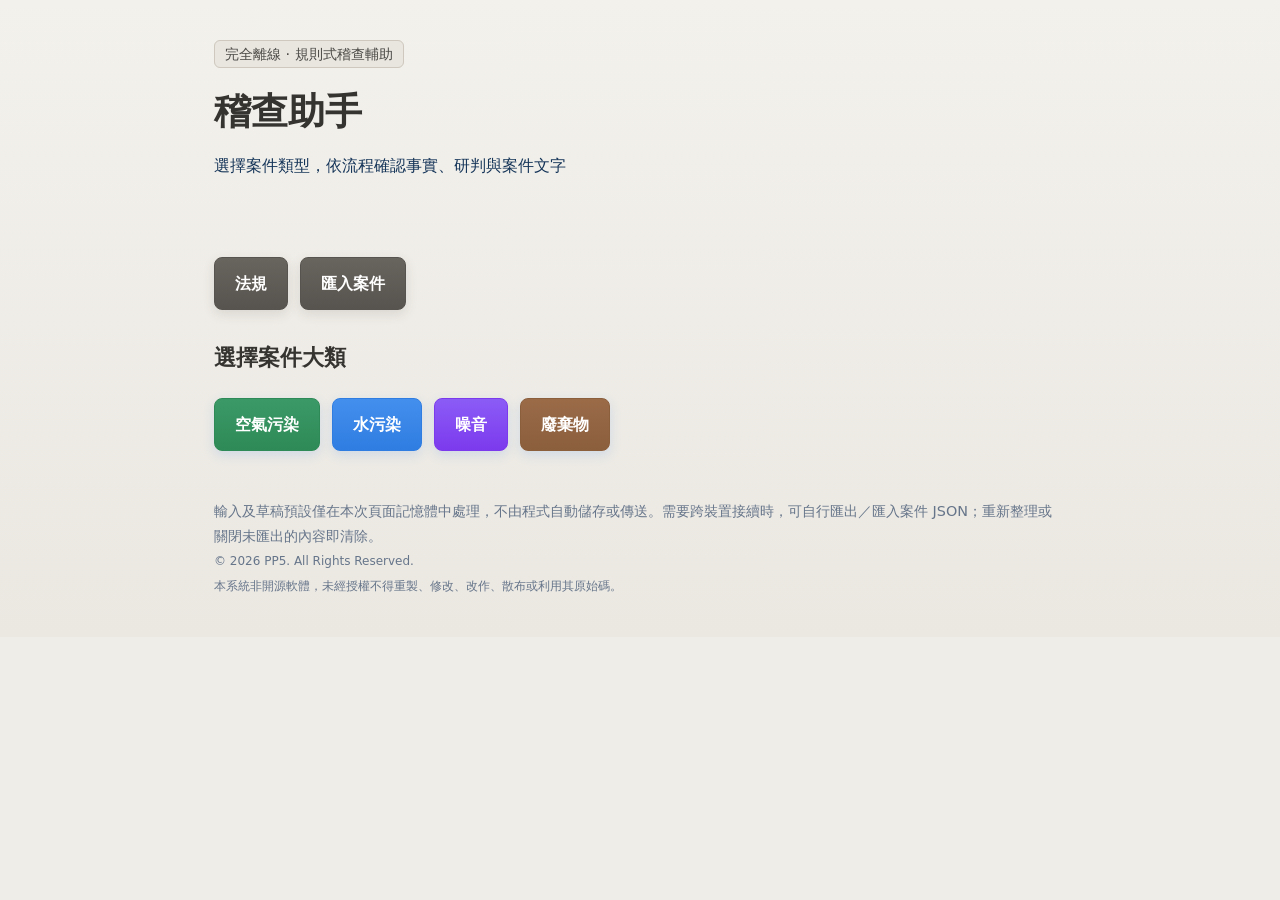
==== commit 90de4111: "Release 5.2.10 runtime shell" ====
--- a/index.html
+++ b/index.html
@@ -8,97 +8,97 @@
   <meta name="apple-mobile-web-app-status-bar-style" content="default">
   <meta name="apple-mobile-web-app-title" content="稽查助手">
   <meta name="application-provenance" content="PP5-IA-41-7F3C9A21">
-  <link rel="manifest" href="manifest.webmanifest?v=5.2.9">
+  <link rel="manifest" href="manifest.webmanifest?v=5.2.10">
   <link rel="apple-touch-icon" href="icons/icon-192.png">
   <title>稽查助手</title>
-  <link rel="stylesheet" href="src/styles.css?v=5.2.9">
-  <link rel="stylesheet" href="src/choice-cards.css?v=5.2.9">
-  <link rel="stylesheet" href="src/mobile-multiselect.css?v=5.2.9">
-  <link rel="stylesheet" href="src/water-v2-ui.css?v=5.2.9">
-  <link rel="stylesheet" href="src/waste-v1-ui.css?v=5.2.9">
-  <link rel="stylesheet" href="src/air-v1-ui.css?v=5.2.9">
-  <link rel="stylesheet" href="src/law-reference-ui.css?v=5.2.9">
-  <link rel="stylesheet" href="src/air-rule-ui.css?v=5.2.9">
-  <script defer src="data/provenance.js?v=5.2.9"></script>
-  <script defer src="data/app-meta.js?v=5.2.9"></script>
-  <script defer src="data/texts/noise-common.js?v=5.2.9"></script>
-  <script defer src="data/texts/noise-templates.js?v=5.2.9"></script>
-  <script defer src="data/texts/noise-main.js?v=5.2.9"></script>
-  <script defer src="data/texts/noise-article8.js?v=5.2.9"></script>
-  <script defer src="data/texts/noise-article9.js?v=5.2.9"></script>
-  <script defer src="data/texts/noise-neighbor.js?v=5.2.9"></script>
-  <script defer src="data/texts/noise-ui.js?v=5.2.9"></script>
-  <script defer src="data/texts/water-main.js?v=5.2.9"></script>
-  <script defer src="data/texts/water-field.js?v=5.2.9"></script>
-  <script defer src="src/noise-format.js?v=5.2.9"></script>
-  <script defer src="data/texts/noise-documents.js?v=5.2.9"></script>
-  <script defer src="data/texts/noise-result-map.js?v=5.2.9"></script>
-  <script defer src="src/noise-text.js?v=5.2.9"></script>
-  <script defer src="data/templates/catalog.js?v=5.2.9"></script>
-  <script defer src="data/rules/noise-article8.js?v=5.2.9"></script>
-  <script defer src="data/rules/noise-article9.js?v=5.2.9"></script>
-  <script defer src="data/rules/noise-refactor-522.js?v=5.2.9"></script>
-  <script defer src="src/noise-zone.js?v=5.2.9"></script>
-  <script defer src="src/noise-main.js?v=5.2.9"></script>
-  <script defer src="src/noise-method-guidance.js?v=5.2.9"></script>
-  <script defer src="src/noise-composite.js?v=5.2.9"></script>
-  <script defer src="src/noise-boundary.js?v=5.2.9"></script>
-  <script defer src="src/noise-priority-routing.js?v=5.2.9"></script>
-  <script defer src="src/noise-mobile-wizard.js?v=5.2.9"></script>
-  <script defer src="src/noise-approved-drafts.js?v=5.2.9"></script>
-  <script defer src="src/noise-refactor-522.js?v=5.2.9"></script>
-  <script defer src="data/water-rules.js?v=5.2.9"></script>
-  <script defer src="data/waste-rules.js?v=5.2.9"></script>
-  <script defer src="data/air-v1-config.js?v=5.2.9"></script>
-  <script defer src="data/law-library.js?v=5.2.9"></script>
-  <script defer src="data/law-fulltext.js?v=5.2.9"></script>
-  <script defer src="data/air-rule-pack.js?v=5.2.9"></script>
-  <script defer src="data/water-measure-rules.js?v=5.2.9"></script>
-  <script defer src="data/water-permit-rules.js?v=5.2.9"></script>
-  <script defer src="data/water-standard-rules.js?v=5.2.9"></script>
-  <script defer src="data/water-local-rules.js?v=5.2.9"></script>
-  <script defer src="src/water-measure-law.js?v=5.2.9"></script>
-  <script defer src="src/water-permit-law.js?v=5.2.9"></script>
-  <script defer src="src/water-standard-law.js?v=5.2.9"></script>
-  <script defer src="src/water-local-law.js?v=5.2.9"></script>
-  <script defer src="src/water-review.js?v=5.2.9"></script>
-  <script defer src="src/water-law-versions.js?v=5.2.9"></script>
-  <script defer src="src/water-facts.js?v=5.2.9"></script>
-  <script defer src="src/water-rule-engine.js?v=5.2.9"></script>
-  <script defer src="src/water-law.js?v=5.2.9"></script>
-  <script defer src="src/waste-model.js?v=5.2.9"></script>
-  <script defer src="src/waste-law.js?v=5.2.9"></script>
-  <script defer src="src/water-v2-facts.js?v=5.2.9"></script>
-  <script defer src="src/water-v2-assessment.js?v=5.2.9"></script>
-  <script defer src="src/water-screening-assist.js?v=5.2.9"></script>
-  <script defer src="src/water-industry.js?v=5.2.9"></script>
-  <script defer src="src/water-permit-check.js?v=5.2.9"></script>
-  <script defer src="src/water-workflow.js?v=5.2.9"></script>
-  <script defer src="src/water-dependencies.js?v=5.2.9"></script>
-  <script defer src="src/water-assessment.js?v=5.2.9"></script>
-  <script defer src="src/water-documents.js?v=5.2.9"></script>
-  <script defer src="src/water-main.js?v=5.2.9"></script>
-  <script defer src="src/water-field.js?v=5.2.9"></script>
-  <script defer src="src/draft-engine.js?v=5.2.9"></script>
-  <script defer src="src/template-loader.js?v=5.2.9"></script>
-  <script defer src="src/case-file.js?v=5.2.9"></script>
-  <script defer src="src/case-session.js?v=5.2.9"></script>
-  <script defer src="src/choice-controls.js?v=5.2.9"></script>
-  <script defer src="src/ui-profile.js?v=5.2.9"></script>
-  <script defer src="src/field-renderer.js?v=5.2.9"></script>
-  <script defer src="src/mobile-wizard.js?v=5.2.9"></script>
-  <script defer src="src/mobile-inspection-flow.js?v=5.2.9"></script>
-  <script defer src="src/water-v482.js?v=5.2.9"></script>
-  <script defer src="src/water-industry-v485.js?v=5.2.9"></script>
-  <script defer src="src/water-industry-v485-final.js?v=5.2.9"></script>
-  <script defer src="src/inspection-flow-ui.js?v=5.2.9"></script>
-  <script defer src="src/water-v2-ui.js?v=5.2.9"></script>
-  <script defer src="src/waste-v1-ui.js?v=5.2.9"></script>
-  <script defer src="src/law-reference-ui.js?v=5.2.9"></script>
-  <script defer src="src/air-rule-ui.js?v=5.2.9"></script>
-  <script defer src="src/air-v1-ui.js?v=5.2.9"></script>
-  <script defer src="src/sentence-app.js?v=5.2.9"></script>
-  <script defer src="src/pwa.js?v=5.2.9"></script>
+  <link rel="stylesheet" href="src/styles.css?v=5.2.10">
+  <link rel="stylesheet" href="src/choice-cards.css?v=5.2.10">
+  <link rel="stylesheet" href="src/mobile-multiselect.css?v=5.2.10">
+  <link rel="stylesheet" href="src/water-v2-ui.css?v=5.2.10">
+  <link rel="stylesheet" href="src/waste-v1-ui.css?v=5.2.10">
+  <link rel="stylesheet" href="src/air-v1-ui.css?v=5.2.10">
+  <link rel="stylesheet" href="src/law-reference-ui.css?v=5.2.10">
+  <link rel="stylesheet" href="src/air-rule-ui.css?v=5.2.10">
+  <script defer src="data/provenance.js?v=5.2.10"></script>
+  <script defer src="data/app-meta.js?v=5.2.10"></script>
+  <script defer src="data/texts/noise-common.js?v=5.2.10"></script>
+  <script defer src="data/texts/noise-templates.js?v=5.2.10"></script>
+  <script defer src="data/texts/noise-main.js?v=5.2.10"></script>
+  <script defer src="data/texts/noise-article8.js?v=5.2.10"></script>
+  <script defer src="data/texts/noise-article9.js?v=5.2.10"></script>
+  <script defer src="data/texts/noise-neighbor.js?v=5.2.10"></script>
+  <script defer src="data/texts/noise-ui.js?v=5.2.10"></script>
+  <script defer src="data/texts/water-main.js?v=5.2.10"></script>
+  <script defer src="data/texts/water-field.js?v=5.2.10"></script>
+  <script defer src="src/noise-format.js?v=5.2.10"></script>
+  <script defer src="data/texts/noise-documents.js?v=5.2.10"></script>
+  <script defer src="data/texts/noise-result-map.js?v=5.2.10"></script>
+  <script defer src="src/noise-text.js?v=5.2.10"></script>
+  <script defer src="data/templates/catalog.js?v=5.2.10"></script>
+  <script defer src="data/rules/noise-article8.js?v=5.2.10"></script>
+  <script defer src="data/rules/noise-article9.js?v=5.2.10"></script>
+  <script defer src="data/rules/noise-refactor-522.js?v=5.2.10"></script>
+  <script defer src="src/noise-zone.js?v=5.2.10"></script>
+  <script defer src="src/noise-main.js?v=5.2.10"></script>
+  <script defer src="src/noise-method-guidance.js?v=5.2.10"></script>
+  <script defer src="src/noise-composite.js?v=5.2.10"></script>
+  <script defer src="src/noise-boundary.js?v=5.2.10"></script>
+  <script defer src="src/noise-priority-routing.js?v=5.2.10"></script>
+  <script defer src="src/noise-mobile-wizard.js?v=5.2.10"></script>
+  <script defer src="src/noise-approved-drafts.js?v=5.2.10"></script>
+  <script defer src="src/noise-refactor-522.js?v=5.2.10"></script>
+  <script defer src="data/water-rules.js?v=5.2.10"></script>
+  <script defer src="data/waste-rules.js?v=5.2.10"></script>
+  <script defer src="data/air-v1-config.js?v=5.2.10"></script>
+  <script defer src="data/law-library.js?v=5.2.10"></script>
+  <script defer src="data/law-fulltext.js?v=5.2.10"></script>
+  <script defer src="data/air-rule-pack.js?v=5.2.10"></script>
+  <script defer src="data/water-measure-rules.js?v=5.2.10"></script>
+  <script defer src="data/water-permit-rules.js?v=5.2.10"></script>
+  <script defer src="data/water-standard-rules.js?v=5.2.10"></script>
+  <script defer src="data/water-local-rules.js?v=5.2.10"></script>
+  <script defer src="src/water-measure-law.js?v=5.2.10"></script>
+  <script defer src="src/water-permit-law.js?v=5.2.10"></script>
+  <script defer src="src/water-standard-law.js?v=5.2.10"></script>
+  <script defer src="src/water-local-law.js?v=5.2.10"></script>
+  <script defer src="src/water-review.js?v=5.2.10"></script>
+  <script defer src="src/water-law-versions.js?v=5.2.10"></script>
+  <script defer src="src/water-facts.js?v=5.2.10"></script>
+  <script defer src="src/water-rule-engine.js?v=5.2.10"></script>
+  <script defer src="src/water-law.js?v=5.2.10"></script>
+  <script defer src="src/waste-model.js?v=5.2.10"></script>
+  <script defer src="src/waste-law.js?v=5.2.10"></script>
+  <script defer src="src/water-v2-facts.js?v=5.2.10"></script>
+  <script defer src="src/water-v2-assessment.js?v=5.2.10"></script>
+  <script defer src="src/water-screening-assist.js?v=5.2.10"></script>
+  <script defer src="src/water-industry.js?v=5.2.10"></script>
+  <script defer src="src/water-permit-check.js?v=5.2.10"></script>
+  <script defer src="src/water-workflow.js?v=5.2.10"></script>
+  <script defer src="src/water-dependencies.js?v=5.2.10"></script>
+  <script defer src="src/water-assessment.js?v=5.2.10"></script>
+  <script defer src="src/water-documents.js?v=5.2.10"></script>
+  <script defer src="src/water-main.js?v=5.2.10"></script>
+  <script defer src="src/water-field.js?v=5.2.10"></script>
+  <script defer src="src/draft-engine.js?v=5.2.10"></script>
+  <script defer src="src/template-loader.js?v=5.2.10"></script>
+  <script defer src="src/case-file.js?v=5.2.10"></script>
+  <script defer src="src/case-session.js?v=5.2.10"></script>
+  <script defer src="src/choice-controls.js?v=5.2.10"></script>
+  <script defer src="src/ui-profile.js?v=5.2.10"></script>
+  <script defer src="src/field-renderer.js?v=5.2.10"></script>
+  <script defer src="src/mobile-wizard.js?v=5.2.10"></script>
+  <script defer src="src/mobile-inspection-flow.js?v=5.2.10"></script>
+  <script defer src="src/water-v482.js?v=5.2.10"></script>
+  <script defer src="src/water-industry-v485.js?v=5.2.10"></script>
+  <script defer src="src/water-industry-v485-final.js?v=5.2.10"></script>
+  <script defer src="src/inspection-flow-ui.js?v=5.2.10"></script>
+  <script defer src="src/water-v2-ui.js?v=5.2.10"></script>
+  <script defer src="src/waste-v1-ui.js?v=5.2.10"></script>
+  <script defer src="src/law-reference-ui.js?v=5.2.10"></script>
+  <script defer src="src/air-rule-ui.js?v=5.2.10"></script>
+  <script defer src="src/air-v1-ui.js?v=5.2.10"></script>
+  <script defer src="src/sentence-app.js?v=5.2.10"></script>
+  <script defer src="src/pwa.js?v=5.2.10"></script>
 </head>
 <body>
   <header><span class="badge">完全離線 · 規則式稽查輔助</span><h1 id="app-version-title">稽查助手</h1><p>選擇案件類型，依流程確認事實、研判與案件文字</p></header>
--- a/src/styles.css
+++ b/src/styles.css
@@ -826,8 +826,17 @@
   body[data-module="home"] main>.mobile-install{
     display:none!important;
   }
-  body[data-module="home"] footer{
-    display:none!important;
+  body[data-module="home"]>footer{
+    display:block!important;
+    margin:0 auto;
+    padding:6px 14px max(18px, env(safe-area-inset-bottom))!important;
+    color:#7a756e;
+    font-size:.68rem;
+    line-height:1.45;
+    text-align:center;
+  }
+  body[data-module="home"]>footer small{
+    font-size:inherit;
   }
   .mobile-home-shell{
     display:grid;
